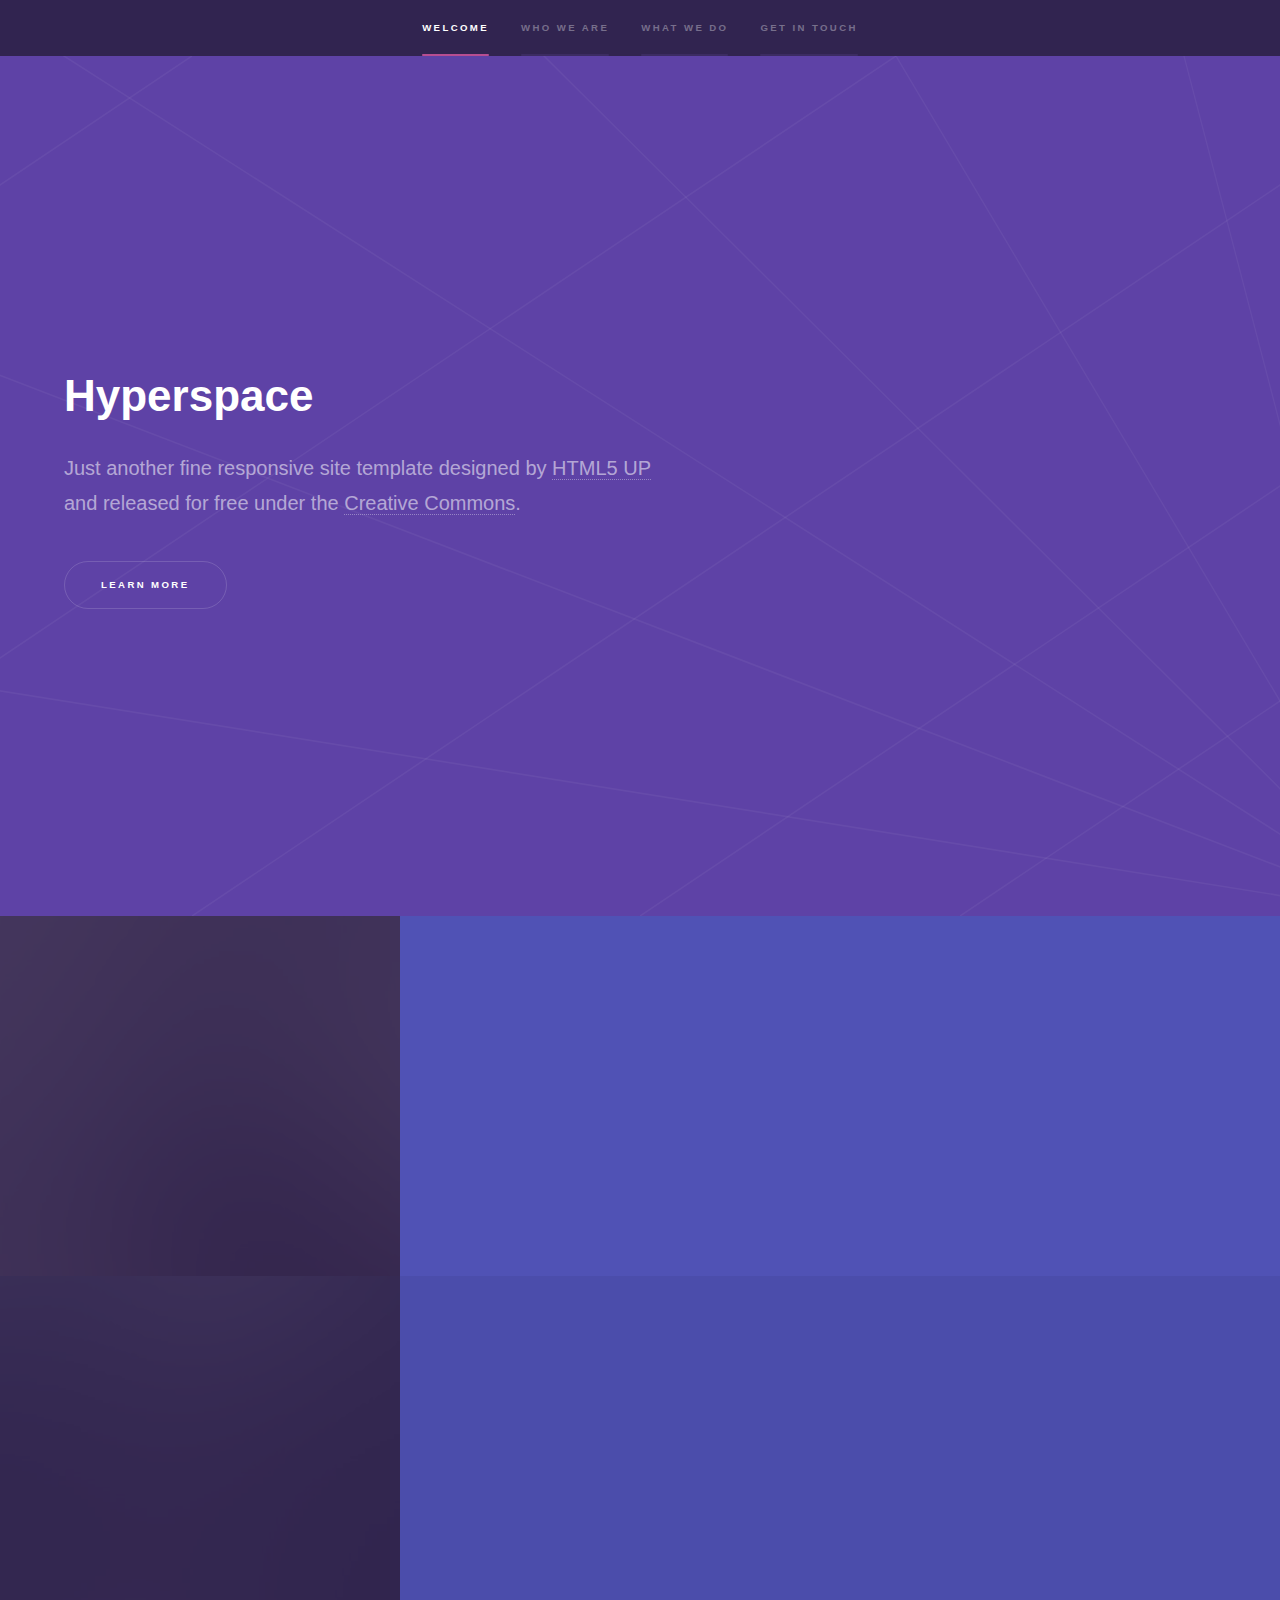
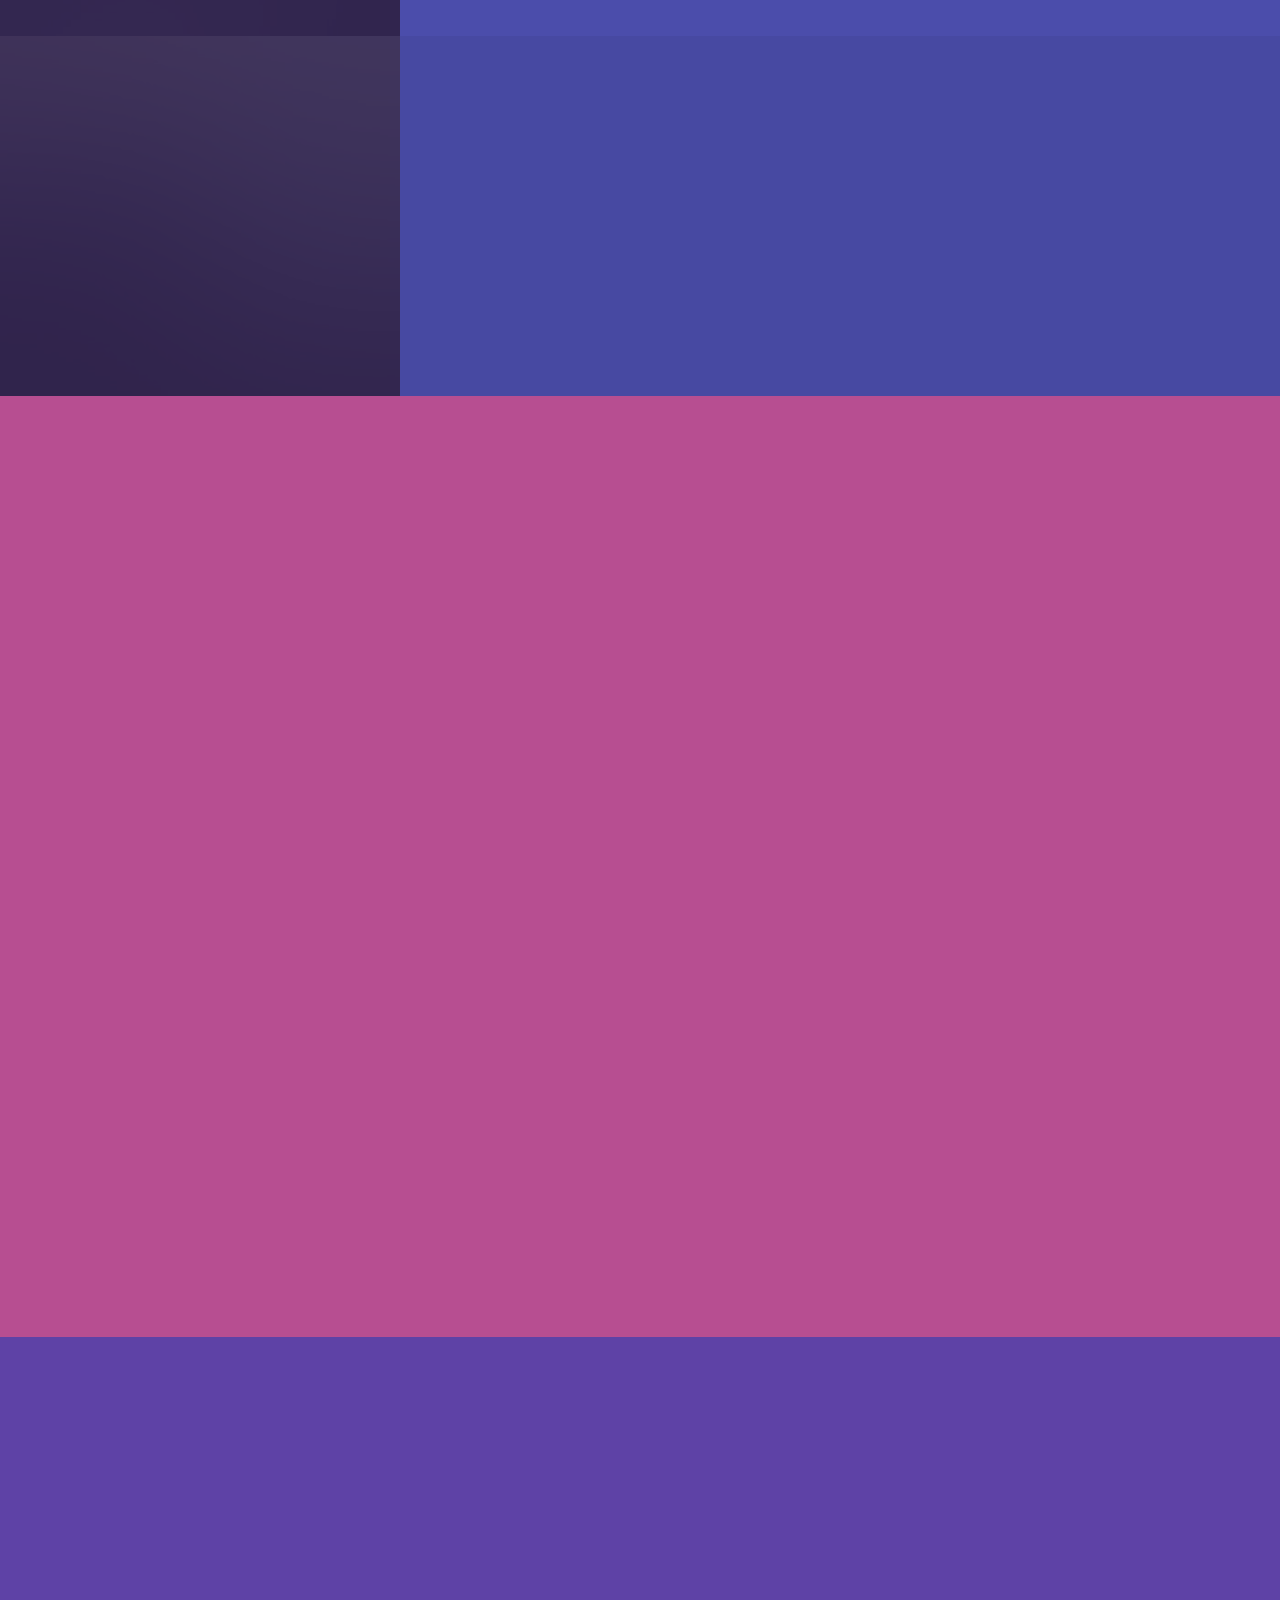
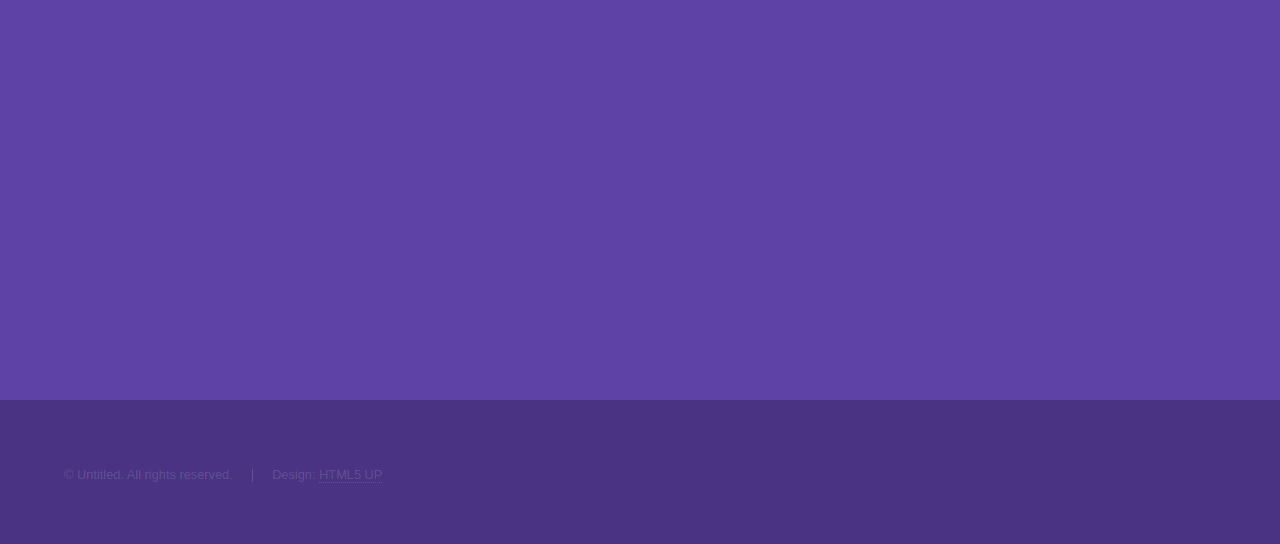
==== index.html @ 3f541251 "Initial Commit" ====
<!DOCTYPE HTML>
<!--
	Hyperspace by HTML5 UP
	html5up.net | @ajlkn
	Free for personal and commercial use under the CCA 3.0 license (html5up.net/license)
-->
<html>
	<head>
		<title>Hyperspace by HTML5 UP</title>
		<meta charset="utf-8" />
		<meta name="viewport" content="width=device-width, initial-scale=1, user-scalable=no" />
		<link rel="stylesheet" href="assets/css/main.css" />
		<noscript><link rel="stylesheet" href="assets/css/noscript.css" /></noscript>
	</head>
	<body class="is-preload">

		<!-- Sidebar -->
			<section id="sidebar">
				<div class="inner">
					<nav>
						<ul>
							<li><a href="#intro">Welcome</a></li>
							<li><a href="#one">Who we are</a></li>
							<li><a href="#two">What we do</a></li>
							<li><a href="#three">Get in touch</a></li>
						</ul>
					</nav>
				</div>
			</section>

		<!-- Wrapper -->
			<div id="wrapper">

				<!-- Intro -->
					<section id="intro" class="wrapper style1 fullscreen fade-up">
						<div class="inner">
							<h1>Hyperspace</h1>
							<p>Just another fine responsive site template designed by <a href="http://html5up.net">HTML5 UP</a><br />
							and released for free under the <a href="http://html5up.net/license">Creative Commons</a>.</p>
							<ul class="actions">
								<li><a href="#one" class="button scrolly">Learn more</a></li>
							</ul>
						</div>
					</section>

				<!-- One -->
					<section id="one" class="wrapper style2 spotlights">
						<section>
							<a href="#" class="image"><img src="images/pic01.jpg" alt="" data-position="center center" /></a>
							<div class="content">
								<div class="inner">
									<h2>Sed ipsum dolor</h2>
									<p>Phasellus convallis elit id ullamcorper pulvinar. Duis aliquam turpis mauris, eu ultricies erat malesuada quis. Aliquam dapibus.</p>
									<ul class="actions">
										<li><a href="generic.html" class="button">Learn more</a></li>
									</ul>
								</div>
							</div>
						</section>
						<section>
							<a href="#" class="image"><img src="images/pic02.jpg" alt="" data-position="top center" /></a>
							<div class="content">
								<div class="inner">
									<h2>Feugiat consequat</h2>
									<p>Phasellus convallis elit id ullamcorper pulvinar. Duis aliquam turpis mauris, eu ultricies erat malesuada quis. Aliquam dapibus.</p>
									<ul class="actions">
										<li><a href="generic.html" class="button">Learn more</a></li>
									</ul>
								</div>
							</div>
						</section>
						<section>
							<a href="#" class="image"><img src="images/pic03.jpg" alt="" data-position="25% 25%" /></a>
							<div class="content">
								<div class="inner">
									<h2>Ultricies aliquam</h2>
									<p>Phasellus convallis elit id ullamcorper pulvinar. Duis aliquam turpis mauris, eu ultricies erat malesuada quis. Aliquam dapibus.</p>
									<ul class="actions">
										<li><a href="generic.html" class="button">Learn more</a></li>
									</ul>
								</div>
							</div>
						</section>
					</section>

				<!-- Two -->
					<section id="two" class="wrapper style3 fade-up">
						<div class="inner">
							<h2>What we do</h2>
							<p>Phasellus convallis elit id ullamcorper pulvinar. Duis aliquam turpis mauris, eu ultricies erat malesuada quis. Aliquam dapibus, lacus eget hendrerit bibendum, urna est aliquam sem, sit amet imperdiet est velit quis lorem.</p>
							<div class="features">
								<section>
									<span class="icon solid major fa-code"></span>
									<h3>Lorem ipsum amet</h3>
									<p>Phasellus convallis elit id ullam corper amet et pulvinar. Duis aliquam turpis mauris, sed ultricies erat dapibus.</p>
								</section>
								<section>
									<span class="icon solid major fa-lock"></span>
									<h3>Aliquam sed nullam</h3>
									<p>Phasellus convallis elit id ullam corper amet et pulvinar. Duis aliquam turpis mauris, sed ultricies erat dapibus.</p>
								</section>
								<section>
									<span class="icon solid major fa-cog"></span>
									<h3>Sed erat ullam corper</h3>
									<p>Phasellus convallis elit id ullam corper amet et pulvinar. Duis aliquam turpis mauris, sed ultricies erat dapibus.</p>
								</section>
								<section>
									<span class="icon solid major fa-desktop"></span>
									<h3>Veroeros quis lorem</h3>
									<p>Phasellus convallis elit id ullam corper amet et pulvinar. Duis aliquam turpis mauris, sed ultricies erat dapibus.</p>
								</section>
								<section>
									<span class="icon solid major fa-link"></span>
									<h3>Urna quis bibendum</h3>
									<p>Phasellus convallis elit id ullam corper amet et pulvinar. Duis aliquam turpis mauris, sed ultricies erat dapibus.</p>
								</section>
								<section>
									<span class="icon major fa-gem"></span>
									<h3>Aliquam urna dapibus</h3>
									<p>Phasellus convallis elit id ullam corper amet et pulvinar. Duis aliquam turpis mauris, sed ultricies erat dapibus.</p>
								</section>
							</div>
							<ul class="actions">
								<li><a href="generic.html" class="button">Learn more</a></li>
							</ul>
						</div>
					</section>

				<!-- Three -->
					<section id="three" class="wrapper style1 fade-up">
						<div class="inner">
							<h2>Get in touch</h2>
							<p>Phasellus convallis elit id ullamcorper pulvinar. Duis aliquam turpis mauris, eu ultricies erat malesuada quis. Aliquam dapibus, lacus eget hendrerit bibendum, urna est aliquam sem, sit amet imperdiet est velit quis lorem.</p>
							<div class="split style1">
								<section>
									<form method="post" action="#">
										<div class="fields">
											<div class="field half">
												<label for="name">Name</label>
												<input type="text" name="name" id="name" />
											</div>
											<div class="field half">
												<label for="email">Email</label>
												<input type="text" name="email" id="email" />
											</div>
											<div class="field">
												<label for="message">Message</label>
												<textarea name="message" id="message" rows="5"></textarea>
											</div>
										</div>
										<ul class="actions">
											<li><a href="" class="button submit">Send Message</a></li>
										</ul>
									</form>
								</section>
								<section>
									<ul class="contact">
										<li>
											<h3>Address</h3>
											<span>12345 Somewhere Road #654<br />
											Nashville, TN 00000-0000<br />
											USA</span>
										</li>
										<li>
											<h3>Email</h3>
											<a href="#">user@untitled.tld</a>
										</li>
										<li>
											<h3>Phone</h3>
											<span>(000) 000-0000</span>
										</li>
										<li>
											<h3>Social</h3>
											<ul class="icons">
												<li><a href="#" class="icon brands fa-twitter"><span class="label">Twitter</span></a></li>
												<li><a href="#" class="icon brands fa-facebook-f"><span class="label">Facebook</span></a></li>
												<li><a href="#" class="icon brands fa-github"><span class="label">GitHub</span></a></li>
												<li><a href="#" class="icon brands fa-instagram"><span class="label">Instagram</span></a></li>
												<li><a href="#" class="icon brands fa-linkedin-in"><span class="label">LinkedIn</span></a></li>
											</ul>
										</li>
									</ul>
								</section>
							</div>
						</div>
					</section>

			</div>

		<!-- Footer -->
			<footer id="footer" class="wrapper style1-alt">
				<div class="inner">
					<ul class="menu">
						<li>&copy; Untitled. All rights reserved.</li><li>Design: <a href="http://html5up.net">HTML5 UP</a></li>
					</ul>
				</div>
			</footer>

		<!-- Scripts -->
			<script src="assets/js/jquery.min.js"></script>
			<script src="assets/js/jquery.scrollex.min.js"></script>
			<script src="assets/js/jquery.scrolly.min.js"></script>
			<script src="assets/js/browser.min.js"></script>
			<script src="assets/js/breakpoints.min.js"></script>
			<script src="assets/js/util.js"></script>
			<script src="assets/js/main.js"></script>

	</body>
</html>
---- assets/css/main.css ----
@import url(fontawesome-all.min.css);

/*
	Hyperspace by HTML5 UP
	html5up.net | @ajlkn
	Free for personal and commercial use under the CCA 3.0 license (html5up.net/license)
*/

html, body, div, span, applet, object,
iframe, h1, h2, h3, h4, h5, h6, p, blockquote,
pre, a, abbr, acronym, address, big, cite,
code, del, dfn, em, img, ins, kbd, q, s, samp,
small, strike, strong, sub, sup, tt, var, b,
u, i, center, dl, dt, dd, ol, ul, li, fieldset,
form, label, legend, table, caption, tbody,
tfoot, thead, tr, th, td, article, aside,
canvas, details, embed, figure, figcaption,
footer, header, hgroup, menu, nav, output, ruby,
section, summary, time, mark, audio, video {
	margin: 0;
	padding: 0;
	border: 0;
	font-size: 100%;
	font: inherit;
	vertical-align: baseline;}

article, aside, details, figcaption, figure,
footer, header, hgroup, menu, nav, section {
	display: block;}

body {
	line-height: 1;
}

ol, ul {
	list-style: none;
}

blockquote, q {
	quotes: none;
}

	blockquote:before, blockquote:after, q:before, q:after {
		content: '';
		content: none;
	}

table {
	border-collapse: collapse;
	border-spacing: 0;
}

body {
	-webkit-text-size-adjust: none;
}

mark {
	background-color: transparent;
	color: inherit;
}

input::-moz-focus-inner {
	border: 0;
	padding: 0;
}

input, select, textarea {
	-moz-appearance: none;
	-webkit-appearance: none;
	-ms-appearance: none;
	appearance: none;
}

/* Basic */

	@-ms-viewport {
		width: device-width;
	}

	body {
		-ms-overflow-style: scrollbar;
	}

	@media screen and (max-width: 480px) {

		html, body {
			min-width: 320px;
		}

	}

	html {
		box-sizing: border-box;
	}

	*, *:before, *:after {
		box-sizing: inherit;
	}

	body {
		background: #312450;
	}

		body.is-preload *, body.is-preload *:before, body.is-preload *:after {
			-moz-animation: none !important;
			-webkit-animation: none !important;
			-ms-animation: none !important;
			animation: none !important;
			-moz-transition: none !important;
			-webkit-transition: none !important;
			-ms-transition: none !important;
			transition: none !important;
		}

/* Type */

	body, input, select, textarea {
		color: rgba(255, 255, 255, 0.55);
		font-family: Arial, Helvetica, sans-serif;
		font-size: 16.5pt;
		font-weight: normal;
		line-height: 1.75;
	}

		@media screen and (max-width: 1680px) {

			body, input, select, textarea {
				font-size: 13pt;
			}

		}

		@media screen and (max-width: 1280px) {

			body, input, select, textarea {
				font-size: 12pt;
			}

		}

		@media screen and (max-width: 360px) {

			body, input, select, textarea {
				font-size: 11pt;
			}

		}

	a {
		-moz-transition: color 0.2s ease, border-bottom-color 0.2s ease;
		-webkit-transition: color 0.2s ease, border-bottom-color 0.2s ease;
		-ms-transition: color 0.2s ease, border-bottom-color 0.2s ease;
		transition: color 0.2s ease, border-bottom-color 0.2s ease;
		border-bottom: dotted 1px rgba(255, 255, 255, 0.35);
		color: inherit;
		text-decoration: none;
	}

		a:hover {
			border-bottom-color: transparent;
			color: #ffffff;
		}

	strong, b {
		color: #ffffff;
		font-weight: bold;
	}

	em, i {
		font-style: italic;
	}

	p {
		margin: 0 0 2em 0;
	}

	h1, h2, h3, h4, h5, h6 {
		color: #ffffff;
		font-weight: bold;
		line-height: 1.5;
		margin: 0 0 0.5em 0;
	}

		h1 a, h2 a, h3 a, h4 a, h5 a, h6 a {
			color: inherit;
			text-decoration: none;
		}

	h1 {
		font-size: 2.75em;
	}

		h1.major {
			margin: 0 0 1.3em 0;
			position: relative;
			padding-bottom: 0.35em;
		}

			h1.major:after {
				background-image: -moz-linear-gradient(to right, #5e42a6, #b74e91);
				background-image: -webkit-linear-gradient(to right, #5e42a6, #b74e91);
				background-image: -ms-linear-gradient(to right, #5e42a6, #b74e91);
				background-image: linear-gradient(to right, #5e42a6, #b74e91);
				-moz-transition: max-width 0.2s ease;
				-webkit-transition: max-width 0.2s ease;
				-ms-transition: max-width 0.2s ease;
				transition: max-width 0.2s ease;
				border-radius: 0.2em;
				bottom: 0;
				content: '';
				height: 0.05em;
				position: absolute;
				right: 0;
				width: 100%;
			}

	h2 {
		font-size: 1.75em;
	}

	h3 {
		font-size: 1.1em;
	}

	h4 {
		font-size: 1em;
	}

	h5 {
		font-size: 0.8em;
	}

	h6 {
		font-size: 0.6em;
	}

	@media screen and (max-width: 736px) {

		h1 {
			font-size: 2em;
		}

		h2 {
			font-size: 1.25em;
		}

		h3 {
			font-size: 1em;
		}

		h4 {
			font-size: 0.8em;
		}

		h5 {
			font-size: 0.6em;
		}

		h6 {
			font-size: 0.6em;
		}

	}

	sub {
		font-size: 0.8em;
		position: relative;
		top: 0.5em;
	}

	sup {
		font-size: 0.8em;
		position: relative;
		top: -0.5em;
	}

	blockquote {
		border-left: solid 4px rgba(255, 255, 255, 0.15);
		font-style: italic;
		margin: 0 0 2em 0;
		padding: 0.5em 0 0.5em 2em;
	}

	code {
		background: rgba(255, 255, 255, 0.05);
		border-radius: 0.25em;
		border: solid 1px rgba(255, 255, 255, 0.15);
		font-family: "Courier New", monospace;
		font-size: 0.9em;
		margin: 0 0.25em;
		padding: 0.25em 0.65em;
	}

	pre {
		-webkit-overflow-scrolling: touch;
		font-family: "Courier New", monospace;
		font-size: 0.9em;
		margin: 0 0 2em 0;
	}

		pre code {
			display: block;
			line-height: 1.75em;
			padding: 1em 1.5em;
			overflow-x: auto;
		}

	hr {
		border: 0;
		border-bottom: solid 1px rgba(255, 255, 255, 0.15);
		margin: 2em 0;
	}

		hr.major {
			margin: 3em 0;
		}

	.align-left {
		text-align: left;
	}

	.align-center {
		text-align: center;
	}

	.align-right {
		text-align: right;
	}

/* Row */

	.row {
		display: flex;
		flex-wrap: wrap;
		box-sizing: border-box;
		align-items: stretch;
	}

		.row > * {
			box-sizing: border-box;
		}

		.row.gtr-uniform > * > :last-child {
			margin-bottom: 0;
		}

		.row.aln-left {
			justify-content: flex-start;
		}

		.row.aln-center {
			justify-content: center;
		}

		.row.aln-right {
			justify-content: flex-end;
		}

		.row.aln-top {
			align-items: flex-start;
		}

		.row.aln-middle {
			align-items: center;
		}

		.row.aln-bottom {
			align-items: flex-end;
		}

		.row > .imp {
			order: -1;
		}

		.row > .col-1 {
			width: 8.33333%;
		}

		.row > .off-1 {
			margin-left: 8.33333%;
		}

		.row > .col-2 {
			width: 16.66667%;
		}

		.row > .off-2 {
			margin-left: 16.66667%;
		}

		.row > .col-3 {
			width: 25%;
		}

		.row > .off-3 {
			margin-left: 25%;
		}

		.row > .col-4 {
			width: 33.33333%;
		}

		.row > .off-4 {
			margin-left: 33.33333%;
		}

		.row > .col-5 {
			width: 41.66667%;
		}

		.row > .off-5 {
			margin-left: 41.66667%;
		}

		.row > .col-6 {
			width: 50%;
		}

		.row > .off-6 {
			margin-left: 50%;
		}

		.row > .col-7 {
			width: 58.33333%;
		}

		.row > .off-7 {
			margin-left: 58.33333%;
		}

		.row > .col-8 {
			width: 66.66667%;
		}

		.row > .off-8 {
			margin-left: 66.66667%;
		}

		.row > .col-9 {
			width: 75%;
		}

		.row > .off-9 {
			margin-left: 75%;
		}

		.row > .col-10 {
			width: 83.33333%;
		}

		.row > .off-10 {
			margin-left: 83.33333%;
		}

		.row > .col-11 {
			width: 91.66667%;
		}

		.row > .off-11 {
			margin-left: 91.66667%;
		}

		.row > .col-12 {
			width: 100%;
		}

		.row > .off-12 {
			margin-left: 100%;
		}

		.row.gtr-0 {
			margin-top: 0;
			margin-left: 0em;
		}

			.row.gtr-0 > * {
				padding: 0 0 0 0em;
			}

			.row.gtr-0.gtr-uniform {
				margin-top: 0em;
			}

				.row.gtr-0.gtr-uniform > * {
					padding-top: 0em;
				}

		.row.gtr-25 {
			margin-top: 0;
			margin-left: -0.375em;
		}

			.row.gtr-25 > * {
				padding: 0 0 0 0.375em;
			}

			.row.gtr-25.gtr-uniform {
				margin-top: -0.375em;
			}

				.row.gtr-25.gtr-uniform > * {
					padding-top: 0.375em;
				}

		.row.gtr-50 {
			margin-top: 0;
			margin-left: -0.75em;
		}

			.row.gtr-50 > * {
				padding: 0 0 0 0.75em;
			}

			.row.gtr-50.gtr-uniform {
				margin-top: -0.75em;
			}

				.row.gtr-50.gtr-uniform > * {
					padding-top: 0.75em;
				}

		.row {
			margin-top: 0;
			margin-left: -1.5em;
		}

			.row > * {
				padding: 0 0 0 1.5em;
			}

			.row.gtr-uniform {
				margin-top: -1.5em;
			}

				.row.gtr-uniform > * {
					padding-top: 1.5em;
				}

		.row.gtr-150 {
			margin-top: 0;
			margin-left: -2.25em;
		}

			.row.gtr-150 > * {
				padding: 0 0 0 2.25em;
			}

			.row.gtr-150.gtr-uniform {
				margin-top: -2.25em;
			}

				.row.gtr-150.gtr-uniform > * {
					padding-top: 2.25em;
				}

		.row.gtr-200 {
			margin-top: 0;
			margin-left: -3em;
		}

			.row.gtr-200 > * {
				padding: 0 0 0 3em;
			}

			.row.gtr-200.gtr-uniform {
				margin-top: -3em;
			}

				.row.gtr-200.gtr-uniform > * {
					padding-top: 3em;
				}

		@media screen and (max-width: 1680px) {

			.row {
				display: flex;
				flex-wrap: wrap;
				box-sizing: border-box;
				align-items: stretch;
			}

				.row > * {
					box-sizing: border-box;
				}

				.row.gtr-uniform > * > :last-child {
					margin-bottom: 0;
				}

				.row.aln-left {
					justify-content: flex-start;
				}

				.row.aln-center {
					justify-content: center;
				}

				.row.aln-right {
					justify-content: flex-end;
				}

				.row.aln-top {
					align-items: flex-start;
				}

				.row.aln-middle {
					align-items: center;
				}

				.row.aln-bottom {
					align-items: flex-end;
				}

				.row > .imp-xlarge {
					order: -1;
				}

				.row > .col-1-xlarge {
					width: 8.33333%;
				}

				.row > .off-1-xlarge {
					margin-left: 8.33333%;
				}

				.row > .col-2-xlarge {
					width: 16.66667%;
				}

				.row > .off-2-xlarge {
					margin-left: 16.66667%;
				}

				.row > .col-3-xlarge {
					width: 25%;
				}

				.row > .off-3-xlarge {
					margin-left: 25%;
				}

				.row > .col-4-xlarge {
					width: 33.33333%;
				}

				.row > .off-4-xlarge {
					margin-left: 33.33333%;
				}

				.row > .col-5-xlarge {
					width: 41.66667%;
				}

				.row > .off-5-xlarge {
					margin-left: 41.66667%;
				}

				.row > .col-6-xlarge {
					width: 50%;
				}

				.row > .off-6-xlarge {
					margin-left: 50%;
				}

				.row > .col-7-xlarge {
					width: 58.33333%;
				}

				.row > .off-7-xlarge {
					margin-left: 58.33333%;
				}

				.row > .col-8-xlarge {
					width: 66.66667%;
				}

				.row > .off-8-xlarge {
					margin-left: 66.66667%;
				}

				.row > .col-9-xlarge {
					width: 75%;
				}

				.row > .off-9-xlarge {
					margin-left: 75%;
				}

				.row > .col-10-xlarge {
					width: 83.33333%;
				}

				.row > .off-10-xlarge {
					margin-left: 83.33333%;
				}

				.row > .col-11-xlarge {
					width: 91.66667%;
				}

				.row > .off-11-xlarge {
					margin-left: 91.66667%;
				}

				.row > .col-12-xlarge {
					width: 100%;
				}

				.row > .off-12-xlarge {
					margin-left: 100%;
				}

				.row.gtr-0 {
					margin-top: 0;
					margin-left: 0em;
				}

					.row.gtr-0 > * {
						padding: 0 0 0 0em;
					}

					.row.gtr-0.gtr-uniform {
						margin-top: 0em;
					}

						.row.gtr-0.gtr-uniform > * {
							padding-top: 0em;
						}

				.row.gtr-25 {
					margin-top: 0;
					margin-left: -0.375em;
				}

					.row.gtr-25 > * {
						padding: 0 0 0 0.375em;
					}

					.row.gtr-25.gtr-uniform {
						margin-top: -0.375em;
					}

						.row.gtr-25.gtr-uniform > * {
							padding-top: 0.375em;
						}

				.row.gtr-50 {
					margin-top: 0;
					margin-left: -0.75em;
				}

					.row.gtr-50 > * {
						padding: 0 0 0 0.75em;
					}

					.row.gtr-50.gtr-uniform {
						margin-top: -0.75em;
					}

						.row.gtr-50.gtr-uniform > * {
							padding-top: 0.75em;
						}

				.row {
					margin-top: 0;
					margin-left: -1.5em;
				}

					.row > * {
						padding: 0 0 0 1.5em;
					}

					.row.gtr-uniform {
						margin-top: -1.5em;
					}

						.row.gtr-uniform > * {
							padding-top: 1.5em;
						}

				.row.gtr-150 {
					margin-top: 0;
					margin-left: -2.25em;
				}

					.row.gtr-150 > * {
						padding: 0 0 0 2.25em;
					}

					.row.gtr-150.gtr-uniform {
						margin-top: -2.25em;
					}

						.row.gtr-150.gtr-uniform > * {
							padding-top: 2.25em;
						}

				.row.gtr-200 {
					margin-top: 0;
					margin-left: -3em;
				}

					.row.gtr-200 > * {
						padding: 0 0 0 3em;
					}

					.row.gtr-200.gtr-uniform {
						margin-top: -3em;
					}

						.row.gtr-200.gtr-uniform > * {
							padding-top: 3em;
						}

		}

		@media screen and (max-width: 1280px) {

			.row {
				display: flex;
				flex-wrap: wrap;
				box-sizing: border-box;
				align-items: stretch;
			}

				.row > * {
					box-sizing: border-box;
				}

				.row.gtr-uniform > * > :last-child {
					margin-bottom: 0;
				}

				.row.aln-left {
					justify-content: flex-start;
				}

				.row.aln-center {
					justify-content: center;
				}

				.row.aln-right {
					justify-content: flex-end;
				}

				.row.aln-top {
					align-items: flex-start;
				}

				.row.aln-middle {
					align-items: center;
				}

				.row.aln-bottom {
					align-items: flex-end;
				}

				.row > .imp-large {
					order: -1;
				}

				.row > .col-1-large {
					width: 8.33333%;
				}

				.row > .off-1-large {
					margin-left: 8.33333%;
				}

				.row > .col-2-large {
					width: 16.66667%;
				}

				.row > .off-2-large {
					margin-left: 16.66667%;
				}

				.row > .col-3-large {
					width: 25%;
				}

				.row > .off-3-large {
					margin-left: 25%;
				}

				.row > .col-4-large {
					width: 33.33333%;
				}

				.row > .off-4-large {
					margin-left: 33.33333%;
				}

				.row > .col-5-large {
					width: 41.66667%;
				}

				.row > .off-5-large {
					margin-left: 41.66667%;
				}

				.row > .col-6-large {
					width: 50%;
				}

				.row > .off-6-large {
					margin-left: 50%;
				}

				.row > .col-7-large {
					width: 58.33333%;
				}

				.row > .off-7-large {
					margin-left: 58.33333%;
				}

				.row > .col-8-large {
					width: 66.66667%;
				}

				.row > .off-8-large {
					margin-left: 66.66667%;
				}

				.row > .col-9-large {
					width: 75%;
				}

				.row > .off-9-large {
					margin-left: 75%;
				}

				.row > .col-10-large {
					width: 83.33333%;
				}

				.row > .off-10-large {
					margin-left: 83.33333%;
				}

				.row > .col-11-large {
					width: 91.66667%;
				}

				.row > .off-11-large {
					margin-left: 91.66667%;
				}

				.row > .col-12-large {
					width: 100%;
				}

				.row > .off-12-large {
					margin-left: 100%;
				}

				.row.gtr-0 {
					margin-top: 0;
					margin-left: 0em;
				}

					.row.gtr-0 > * {
						padding: 0 0 0 0em;
					}

					.row.gtr-0.gtr-uniform {
						margin-top: 0em;
					}

						.row.gtr-0.gtr-uniform > * {
							padding-top: 0em;
						}

				.row.gtr-25 {
					margin-top: 0;
					margin-left: -0.375em;
				}

					.row.gtr-25 > * {
						padding: 0 0 0 0.375em;
					}

					.row.gtr-25.gtr-uniform {
						margin-top: -0.375em;
					}

						.row.gtr-25.gtr-uniform > * {
							padding-top: 0.375em;
						}

				.row.gtr-50 {
					margin-top: 0;
					margin-left: -0.75em;
				}

					.row.gtr-50 > * {
						padding: 0 0 0 0.75em;
					}

					.row.gtr-50.gtr-uniform {
						margin-top: -0.75em;
					}

						.row.gtr-50.gtr-uniform > * {
							padding-top: 0.75em;
						}

				.row {
					margin-top: 0;
					margin-left: -1.5em;
				}

					.row > * {
						padding: 0 0 0 1.5em;
					}

					.row.gtr-uniform {
						margin-top: -1.5em;
					}

						.row.gtr-uniform > * {
							padding-top: 1.5em;
						}

				.row.gtr-150 {
					margin-top: 0;
					margin-left: -2.25em;
				}

					.row.gtr-150 > * {
						padding: 0 0 0 2.25em;
					}

					.row.gtr-150.gtr-uniform {
						margin-top: -2.25em;
					}

						.row.gtr-150.gtr-uniform > * {
							padding-top: 2.25em;
						}

				.row.gtr-200 {
					margin-top: 0;
					margin-left: -3em;
				}

					.row.gtr-200 > * {
						padding: 0 0 0 3em;
					}

					.row.gtr-200.gtr-uniform {
						margin-top: -3em;
					}

						.row.gtr-200.gtr-uniform > * {
							padding-top: 3em;
						}

		}

		@media screen and (max-width: 980px) {

			.row {
				display: flex;
				flex-wrap: wrap;
				box-sizing: border-box;
				align-items: stretch;
			}

				.row > * {
					box-sizing: border-box;
				}

				.row.gtr-uniform > * > :last-child {
					margin-bottom: 0;
				}

				.row.aln-left {
					justify-content: flex-start;
				}

				.row.aln-center {
					justify-content: center;
				}

				.row.aln-right {
					justify-content: flex-end;
				}

				.row.aln-top {
					align-items: flex-start;
				}

				.row.aln-middle {
					align-items: center;
				}

				.row.aln-bottom {
					align-items: flex-end;
				}

				.row > .imp-medium {
					order: -1;
				}

				.row > .col-1-medium {
					width: 8.33333%;
				}

				.row > .off-1-medium {
					margin-left: 8.33333%;
				}

				.row > .col-2-medium {
					width: 16.66667%;
				}

				.row > .off-2-medium {
					margin-left: 16.66667%;
				}

				.row > .col-3-medium {
					width: 25%;
				}

				.row > .off-3-medium {
					margin-left: 25%;
				}

				.row > .col-4-medium {
					width: 33.33333%;
				}

				.row > .off-4-medium {
					margin-left: 33.33333%;
				}

				.row > .col-5-medium {
					width: 41.66667%;
				}

				.row > .off-5-medium {
					margin-left: 41.66667%;
				}

				.row > .col-6-medium {
					width: 50%;
				}

				.row > .off-6-medium {
					margin-left: 50%;
				}

				.row > .col-7-medium {
					width: 58.33333%;
				}

				.row > .off-7-medium {
					margin-left: 58.33333%;
				}

				.row > .col-8-medium {
					width: 66.66667%;
				}

				.row > .off-8-medium {
					margin-left: 66.66667%;
				}

				.row > .col-9-medium {
					width: 75%;
				}

				.row > .off-9-medium {
					margin-left: 75%;
				}

				.row > .col-10-medium {
					width: 83.33333%;
				}

				.row > .off-10-medium {
					margin-left: 83.33333%;
				}

				.row > .col-11-medium {
					width: 91.66667%;
				}

				.row > .off-11-medium {
					margin-left: 91.66667%;
				}

				.row > .col-12-medium {
					width: 100%;
				}

				.row > .off-12-medium {
					margin-left: 100%;
				}

				.row.gtr-0 {
					margin-top: 0;
					margin-left: 0em;
				}

					.row.gtr-0 > * {
						padding: 0 0 0 0em;
					}

					.row.gtr-0.gtr-uniform {
						margin-top: 0em;
					}

						.row.gtr-0.gtr-uniform > * {
							padding-top: 0em;
						}

				.row.gtr-25 {
					margin-top: 0;
					margin-left: -0.375em;
				}

					.row.gtr-25 > * {
						padding: 0 0 0 0.375em;
					}

					.row.gtr-25.gtr-uniform {
						margin-top: -0.375em;
					}

						.row.gtr-25.gtr-uniform > * {
							padding-top: 0.375em;
						}

				.row.gtr-50 {
					margin-top: 0;
					margin-left: -0.75em;
				}

					.row.gtr-50 > * {
						padding: 0 0 0 0.75em;
					}

					.row.gtr-50.gtr-uniform {
						margin-top: -0.75em;
					}

						.row.gtr-50.gtr-uniform > * {
							padding-top: 0.75em;
						}

				.row {
					margin-top: 0;
					margin-left: -1.5em;
				}

					.row > * {
						padding: 0 0 0 1.5em;
					}

					.row.gtr-uniform {
						margin-top: -1.5em;
					}

						.row.gtr-uniform > * {
							padding-top: 1.5em;
						}

				.row.gtr-150 {
					margin-top: 0;
					margin-left: -2.25em;
				}

					.row.gtr-150 > * {
						padding: 0 0 0 2.25em;
					}

					.row.gtr-150.gtr-uniform {
						margin-top: -2.25em;
					}

						.row.gtr-150.gtr-uniform > * {
							padding-top: 2.25em;
						}

				.row.gtr-200 {
					margin-top: 0;
					margin-left: -3em;
				}

					.row.gtr-200 > * {
						padding: 0 0 0 3em;
					}

					.row.gtr-200.gtr-uniform {
						margin-top: -3em;
					}

						.row.gtr-200.gtr-uniform > * {
							padding-top: 3em;
						}

		}

		@media screen and (max-width: 736px) {

			.row {
				display: flex;
				flex-wrap: wrap;
				box-sizing: border-box;
				align-items: stretch;
			}

				.row > * {
					box-sizing: border-box;
				}

				.row.gtr-uniform > * > :last-child {
					margin-bottom: 0;
				}

				.row.aln-left {
					justify-content: flex-start;
				}

				.row.aln-center {
					justify-content: center;
				}

				.row.aln-right {
					justify-content: flex-end;
				}

				.row.aln-top {
					align-items: flex-start;
				}

				.row.aln-middle {
					align-items: center;
				}

				.row.aln-bottom {
					align-items: flex-end;
				}

				.row > .imp-small {
					order: -1;
				}

				.row > .col-1-small {
					width: 8.33333%;
				}

				.row > .off-1-small {
					margin-left: 8.33333%;
				}

				.row > .col-2-small {
					width: 16.66667%;
				}

				.row > .off-2-small {
					margin-left: 16.66667%;
				}

				.row > .col-3-small {
					width: 25%;
				}

				.row > .off-3-small {
					margin-left: 25%;
				}

				.row > .col-4-small {
					width: 33.33333%;
				}

				.row > .off-4-small {
					margin-left: 33.33333%;
				}

				.row > .col-5-small {
					width: 41.66667%;
				}

				.row > .off-5-small {
					margin-left: 41.66667%;
				}

				.row > .col-6-small {
					width: 50%;
				}

				.row > .off-6-small {
					margin-left: 50%;
				}

				.row > .col-7-small {
					width: 58.33333%;
				}

				.row > .off-7-small {
					margin-left: 58.33333%;
				}

				.row > .col-8-small {
					width: 66.66667%;
				}

				.row > .off-8-small {
					margin-left: 66.66667%;
				}

				.row > .col-9-small {
					width: 75%;
				}

				.row > .off-9-small {
					margin-left: 75%;
				}

				.row > .col-10-small {
					width: 83.33333%;
				}

				.row > .off-10-small {
					margin-left: 83.33333%;
				}

				.row > .col-11-small {
					width: 91.66667%;
				}

				.row > .off-11-small {
					margin-left: 91.66667%;
				}

				.row > .col-12-small {
					width: 100%;
				}

				.row > .off-12-small {
					margin-left: 100%;
				}

				.row.gtr-0 {
					margin-top: 0;
					margin-left: 0em;
				}

					.row.gtr-0 > * {
						padding: 0 0 0 0em;
					}

					.row.gtr-0.gtr-uniform {
						margin-top: 0em;
					}

						.row.gtr-0.gtr-uniform > * {
							padding-top: 0em;
						}

				.row.gtr-25 {
					margin-top: 0;
					margin-left: -0.375em;
				}

					.row.gtr-25 > * {
						padding: 0 0 0 0.375em;
					}

					.row.gtr-25.gtr-uniform {
						margin-top: -0.375em;
					}

						.row.gtr-25.gtr-uniform > * {
							padding-top: 0.375em;
						}

				.row.gtr-50 {
					margin-top: 0;
					margin-left: -0.75em;
				}

					.row.gtr-50 > * {
						padding: 0 0 0 0.75em;
					}

					.row.gtr-50.gtr-uniform {
						margin-top: -0.75em;
					}

						.row.gtr-50.gtr-uniform > * {
							padding-top: 0.75em;
						}

				.row {
					margin-top: 0;
					margin-left: -1.5em;
				}

					.row > * {
						padding: 0 0 0 1.5em;
					}

					.row.gtr-uniform {
						margin-top: -1.5em;
					}

						.row.gtr-uniform > * {
							padding-top: 1.5em;
						}

				.row.gtr-150 {
					margin-top: 0;
					margin-left: -2.25em;
				}

					.row.gtr-150 > * {
						padding: 0 0 0 2.25em;
					}

					.row.gtr-150.gtr-uniform {
						margin-top: -2.25em;
					}

						.row.gtr-150.gtr-uniform > * {
							padding-top: 2.25em;
						}

				.row.gtr-200 {
					margin-top: 0;
					margin-left: -3em;
				}

					.row.gtr-200 > * {
						padding: 0 0 0 3em;
					}

					.row.gtr-200.gtr-uniform {
						margin-top: -3em;
					}

						.row.gtr-200.gtr-uniform > * {
							padding-top: 3em;
						}

		}

		@media screen and (max-width: 480px) {

			.row {
				display: flex;
				flex-wrap: wrap;
				box-sizing: border-box;
				align-items: stretch;
			}

				.row > * {
					box-sizing: border-box;
				}

				.row.gtr-uniform > * > :last-child {
					margin-bottom: 0;
				}

				.row.aln-left {
					justify-content: flex-start;
				}

				.row.aln-center {
					justify-content: center;
				}

				.row.aln-right {
					justify-content: flex-end;
				}

				.row.aln-top {
					align-items: flex-start;
				}

				.row.aln-middle {
					align-items: center;
				}

				.row.aln-bottom {
					align-items: flex-end;
				}

				.row > .imp-xsmall {
					order: -1;
				}

				.row > .col-1-xsmall {
					width: 8.33333%;
				}

				.row > .off-1-xsmall {
					margin-left: 8.33333%;
				}

				.row > .col-2-xsmall {
					width: 16.66667%;
				}

				.row > .off-2-xsmall {
					margin-left: 16.66667%;
				}

				.row > .col-3-xsmall {
					width: 25%;
				}

				.row > .off-3-xsmall {
					margin-left: 25%;
				}

				.row > .col-4-xsmall {
					width: 33.33333%;
				}

				.row > .off-4-xsmall {
					margin-left: 33.33333%;
				}

				.row > .col-5-xsmall {
					width: 41.66667%;
				}

				.row > .off-5-xsmall {
					margin-left: 41.66667%;
				}

				.row > .col-6-xsmall {
					width: 50%;
				}

				.row > .off-6-xsmall {
					margin-left: 50%;
				}

				.row > .col-7-xsmall {
					width: 58.33333%;
				}

				.row > .off-7-xsmall {
					margin-left: 58.33333%;
				}

				.row > .col-8-xsmall {
					width: 66.66667%;
				}

				.row > .off-8-xsmall {
					margin-left: 66.66667%;
				}

				.row > .col-9-xsmall {
					width: 75%;
				}

				.row > .off-9-xsmall {
					margin-left: 75%;
				}

				.row > .col-10-xsmall {
					width: 83.33333%;
				}

				.row > .off-10-xsmall {
					margin-left: 83.33333%;
				}

				.row > .col-11-xsmall {
					width: 91.66667%;
				}

				.row > .off-11-xsmall {
					margin-left: 91.66667%;
				}

				.row > .col-12-xsmall {
					width: 100%;
				}

				.row > .off-12-xsmall {
					margin-left: 100%;
				}

				.row.gtr-0 {
					margin-top: 0;
					margin-left: 0em;
				}

					.row.gtr-0 > * {
						padding: 0 0 0 0em;
					}

					.row.gtr-0.gtr-uniform {
						margin-top: 0em;
					}

						.row.gtr-0.gtr-uniform > * {
							padding-top: 0em;
						}

				.row.gtr-25 {
					margin-top: 0;
					margin-left: -0.375em;
				}

					.row.gtr-25 > * {
						padding: 0 0 0 0.375em;
					}

					.row.gtr-25.gtr-uniform {
						margin-top: -0.375em;
					}

						.row.gtr-25.gtr-uniform > * {
							padding-top: 0.375em;
						}

				.row.gtr-50 {
					margin-top: 0;
					margin-left: -0.75em;
				}

					.row.gtr-50 > * {
						padding: 0 0 0 0.75em;
					}

					.row.gtr-50.gtr-uniform {
						margin-top: -0.75em;
					}

						.row.gtr-50.gtr-uniform > * {
							padding-top: 0.75em;
						}

				.row {
					margin-top: 0;
					margin-left: -1.5em;
				}

					.row > * {
						padding: 0 0 0 1.5em;
					}

					.row.gtr-uniform {
						margin-top: -1.5em;
					}

						.row.gtr-uniform > * {
							padding-top: 1.5em;
						}

				.row.gtr-150 {
					margin-top: 0;
					margin-left: -2.25em;
				}

					.row.gtr-150 > * {
						padding: 0 0 0 2.25em;
					}

					.row.gtr-150.gtr-uniform {
						margin-top: -2.25em;
					}

						.row.gtr-150.gtr-uniform > * {
							padding-top: 2.25em;
						}

				.row.gtr-200 {
					margin-top: 0;
					margin-left: -3em;
				}

					.row.gtr-200 > * {
						padding: 0 0 0 3em;
					}

					.row.gtr-200.gtr-uniform {
						margin-top: -3em;
					}

						.row.gtr-200.gtr-uniform > * {
							padding-top: 3em;
						}

		}

/* Box */

	.box {
		border-radius: 0.25em;
		border: solid 1px rgba(255, 255, 255, 0.15);
		margin-bottom: 2em;
		padding: 1.5em;
	}

		.box > :last-child,
		.box > :last-child > :last-child,
		.box > :last-child > :last-child > :last-child {
			margin-bottom: 0;
		}

		.box.alt {
			border: 0;
			border-radius: 0;
			padding: 0;
		}

/* Button */

	input[type="submit"],
	input[type="reset"],
	input[type="button"],
	button,
	.button {
		-moz-appearance: none;
		-webkit-appearance: none;
		-ms-appearance: none;
		appearance: none;
		-moz-transition: border-color 0.2s ease;
		-webkit-transition: border-color 0.2s ease;
		-ms-transition: border-color 0.2s ease;
		transition: border-color 0.2s ease;
		background-color: transparent;
		border: solid 1px !important;
		border-color: rgba(255, 255, 255, 0.15) !important;
		border-radius: 3em;
		color: #ffffff !important;
		cursor: pointer;
		display: inline-block;
		font-size: 0.6em;
		font-weight: bold;
		height: calc(4.75em + 2px);
		letter-spacing: 0.25em;
		line-height: 4.75em;
		outline: 0;
		padding: 0 3.75em;
		position: relative;
		text-align: center;
		text-decoration: none;
		text-transform: uppercase;
		white-space: nowrap;
	}

		input[type="submit"]:after,
		input[type="reset"]:after,
		input[type="button"]:after,
		button:after,
		.button:after {
			-moz-transform: scale(0.25);
			-webkit-transform: scale(0.25);
			-ms-transform: scale(0.25);
			transform: scale(0.25);
			pointer-events: none;
			-moz-transition: opacity 0.2s ease, -moz-transform 0.2s ease;
			-webkit-transition: opacity 0.2s ease, -webkit-transform 0.2s ease;
			-ms-transition: opacity 0.2s ease, -ms-transform 0.2s ease;
			transition: opacity 0.2s ease, transform 0.2s ease;
			background: #ffffff;
			border-radius: 3em;
			content: '';
			height: 100%;
			left: 0;
			opacity: 0;
			position: absolute;
			top: 0;
			width: 100%;
		}

		input[type="submit"].icon:before,
		input[type="reset"].icon:before,
		input[type="button"].icon:before,
		button.icon:before,
		.button.icon:before {
			margin-right: 0.75em;
		}

		input[type="submit"].fit,
		input[type="reset"].fit,
		input[type="button"].fit,
		button.fit,
		.button.fit {
			width: 100%;
		}

		input[type="submit"].small,
		input[type="reset"].small,
		input[type="button"].small,
		button.small,
		.button.small {
			font-size: 0.4em;
		}

		input[type="submit"].large,
		input[type="reset"].large,
		input[type="button"].large,
		button.large,
		.button.large {
			font-size: 0.8em;
		}

		input[type="submit"].primary,
		input[type="reset"].primary,
		input[type="button"].primary,
		button.primary,
		.button.primary {
			background-color: #ffffff;
			color: #312450 !important;
		}

			input[type="submit"].primary:after,
			input[type="reset"].primary:after,
			input[type="button"].primary:after,
			button.primary:after,
			.button.primary:after {
				display: none;
			}

		input[type="submit"].disabled, input[type="submit"]:disabled,
		input[type="reset"].disabled,
		input[type="reset"]:disabled,
		input[type="button"].disabled,
		input[type="button"]:disabled,
		button.disabled,
		button:disabled,
		.button.disabled,
		.button:disabled {
			cursor: default;
			opacity: 0.5;
			pointer-events: none;
		}

		input[type="submit"]:hover,
		input[type="reset"]:hover,
		input[type="button"]:hover,
		button:hover,
		.button:hover {
			border-color: rgba(255, 255, 255, 0.55) !important;
		}

			input[type="submit"]:hover:after,
			input[type="reset"]:hover:after,
			input[type="button"]:hover:after,
			button:hover:after,
			.button:hover:after {
				opacity: 0.05;
				-moz-transform: scale(1);
				-webkit-transform: scale(1);
				-ms-transform: scale(1);
				transform: scale(1);
			}

			input[type="submit"]:hover:active,
			input[type="reset"]:hover:active,
			input[type="button"]:hover:active,
			button:hover:active,
			.button:hover:active {
				border-color: #ffffff !important;
			}

				input[type="submit"]:hover:active:after,
				input[type="reset"]:hover:active:after,
				input[type="button"]:hover:active:after,
				button:hover:active:after,
				.button:hover:active:after {
					opacity: 0.1;
				}

/* Features */

	.features {
		display: -moz-flex;
		display: -webkit-flex;
		display: -ms-flex;
		display: flex;
		-moz-flex-wrap: wrap;
		-webkit-flex-wrap: wrap;
		-ms-flex-wrap: wrap;
		flex-wrap: wrap;
		border-radius: 0.25em;
		border: solid 1px rgba(255, 255, 255, 0.15);
		background: rgba(255, 255, 255, 0.05);
		margin: 0 0 2em 0;
	}

		.features section {
			padding: 3.5em 3em 1em 7em ;
			width: 50%;
			border-top: solid 1px rgba(255, 255, 255, 0.15);
			position: relative;
		}

			.features section:nth-child(-n + 2) {
				border-top-width: 0;
			}

			.features section:nth-child(2n) {
				border-left: solid 1px rgba(255, 255, 255, 0.15);
			}

			.features section .icon {
				-moz-transition: opacity 0.5s ease, -moz-transform 0.5s ease;
				-webkit-transition: opacity 0.5s ease, -webkit-transform 0.5s ease;
				-ms-transition: opacity 0.5s ease, -ms-transform 0.5s ease;
				transition: opacity 0.5s ease, transform 0.5s ease;
				-moz-transition-delay: 1s;
				-webkit-transition-delay: 1s;
				-ms-transition-delay: 1s;
				transition-delay: 1s;
				-moz-transform: scale(1);
				-webkit-transform: scale(1);
				-ms-transform: scale(1);
				transform: scale(1);
				position: absolute;
				left: 3em;
				top: 3em;
				opacity: 1;
			}

			.features section:nth-child(1) .icon {
				-moz-transition-delay: 0.15s;
				-webkit-transition-delay: 0.15s;
				-ms-transition-delay: 0.15s;
				transition-delay: 0.15s;
			}

			.features section:nth-child(2) .icon {
				-moz-transition-delay: 0.3s;
				-webkit-transition-delay: 0.3s;
				-ms-transition-delay: 0.3s;
				transition-delay: 0.3s;
			}

			.features section:nth-child(3) .icon {
				-moz-transition-delay: 0.45s;
				-webkit-transition-delay: 0.45s;
				-ms-transition-delay: 0.45s;
				transition-delay: 0.45s;
			}

			.features section:nth-child(4) .icon {
				-moz-transition-delay: 0.6s;
				-webkit-transition-delay: 0.6s;
				-ms-transition-delay: 0.6s;
				transition-delay: 0.6s;
			}

			.features section:nth-child(5) .icon {
				-moz-transition-delay: 0.75s;
				-webkit-transition-delay: 0.75s;
				-ms-transition-delay: 0.75s;
				transition-delay: 0.75s;
			}

			.features section:nth-child(6) .icon {
				-moz-transition-delay: 0.9s;
				-webkit-transition-delay: 0.9s;
				-ms-transition-delay: 0.9s;
				transition-delay: 0.9s;
			}

			.features section:nth-child(7) .icon {
				-moz-transition-delay: 1.05s;
				-webkit-transition-delay: 1.05s;
				-ms-transition-delay: 1.05s;
				transition-delay: 1.05s;
			}

			.features section:nth-child(8) .icon {
				-moz-transition-delay: 1.2s;
				-webkit-transition-delay: 1.2s;
				-ms-transition-delay: 1.2s;
				transition-delay: 1.2s;
			}

			.features section:nth-child(9) .icon {
				-moz-transition-delay: 1.35s;
				-webkit-transition-delay: 1.35s;
				-ms-transition-delay: 1.35s;
				transition-delay: 1.35s;
			}

			.features section:nth-child(10) .icon {
				-moz-transition-delay: 1.5s;
				-webkit-transition-delay: 1.5s;
				-ms-transition-delay: 1.5s;
				transition-delay: 1.5s;
			}

			.features section:nth-child(11) .icon {
				-moz-transition-delay: 1.65s;
				-webkit-transition-delay: 1.65s;
				-ms-transition-delay: 1.65s;
				transition-delay: 1.65s;
			}

			.features section:nth-child(12) .icon {
				-moz-transition-delay: 1.8s;
				-webkit-transition-delay: 1.8s;
				-ms-transition-delay: 1.8s;
				transition-delay: 1.8s;
			}

			.features section:nth-child(13) .icon {
				-moz-transition-delay: 1.95s;
				-webkit-transition-delay: 1.95s;
				-ms-transition-delay: 1.95s;
				transition-delay: 1.95s;
			}

			.features section:nth-child(14) .icon {
				-moz-transition-delay: 2.1s;
				-webkit-transition-delay: 2.1s;
				-ms-transition-delay: 2.1s;
				transition-delay: 2.1s;
			}

			.features section:nth-child(15) .icon {
				-moz-transition-delay: 2.25s;
				-webkit-transition-delay: 2.25s;
				-ms-transition-delay: 2.25s;
				transition-delay: 2.25s;
			}

			.features section:nth-child(16) .icon {
				-moz-transition-delay: 2.4s;
				-webkit-transition-delay: 2.4s;
				-ms-transition-delay: 2.4s;
				transition-delay: 2.4s;
			}

			.features section:nth-child(17) .icon {
				-moz-transition-delay: 2.55s;
				-webkit-transition-delay: 2.55s;
				-ms-transition-delay: 2.55s;
				transition-delay: 2.55s;
			}

			.features section:nth-child(18) .icon {
				-moz-transition-delay: 2.7s;
				-webkit-transition-delay: 2.7s;
				-ms-transition-delay: 2.7s;
				transition-delay: 2.7s;
			}

			.features section:nth-child(19) .icon {
				-moz-transition-delay: 2.85s;
				-webkit-transition-delay: 2.85s;
				-ms-transition-delay: 2.85s;
				transition-delay: 2.85s;
			}

			.features section:nth-child(20) .icon {
				-moz-transition-delay: 3s;
				-webkit-transition-delay: 3s;
				-ms-transition-delay: 3s;
				transition-delay: 3s;
			}

		.features.inactive section .icon {
			-moz-transform: scale(0.5);
			-webkit-transform: scale(0.5);
			-ms-transform: scale(0.5);
			transform: scale(0.5);
			opacity: 0;
		}

		@media screen and (max-width: 980px) {

			.features {
				display: block;
			}

				.features section {
					border-top-width: 1px !important;
					border-left-width: 0 !important;
					width: 100%;
				}

					.features section:first-child {
						border-top-width: 0 !important;
					}

		}

		@media screen and (max-width: 736px) {

			.features section {
				padding: 2.5em 1.5em 0.1em 5.5em ;
			}

				.features section .icon {
					left: 1.5em;
					top: 2em;
				}

		}

		@media screen and (max-width: 480px) {

			.features section {
				padding: 2em 1.5em 0.1em 1.5em ;
			}

				.features section .icon {
					left: 0;
					position: relative;
					top: 0;
				}

		}

/* Form */

	form {
		margin: 0 0 2em 0;
	}

		form > :last-child {
			margin-bottom: 0;
		}

		form > .fields {
			display: -moz-flex;
			display: -webkit-flex;
			display: -ms-flex;
			display: flex;
			-moz-flex-wrap: wrap;
			-webkit-flex-wrap: wrap;
			-ms-flex-wrap: wrap;
			flex-wrap: wrap;
			width: calc(100% + 3em);
			margin: -1.5em 0 2em -1.5em;
		}

			form > .fields > .field {
				-moz-flex-grow: 0;
				-webkit-flex-grow: 0;
				-ms-flex-grow: 0;
				flex-grow: 0;
				-moz-flex-shrink: 0;
				-webkit-flex-shrink: 0;
				-ms-flex-shrink: 0;
				flex-shrink: 0;
				padding: 1.5em 0 0 1.5em;
				width: calc(100% - 1.5em);
			}

				form > .fields > .field.half {
					width: calc(50% - 0.75em);
				}

				form > .fields > .field.third {
					width: calc(100%/3 - 0.5em);
				}

				form > .fields > .field.quarter {
					width: calc(25% - 0.375em);
				}

		@media screen and (max-width: 480px) {

			form > .fields {
				width: calc(100% + 3em);
				margin: -1.5em 0 2em -1.5em;
			}

				form > .fields > .field {
					padding: 1.5em 0 0 1.5em;
					width: calc(100% - 1.5em);
				}

					form > .fields > .field.half {
						width: calc(100% - 1.5em);
					}

					form > .fields > .field.third {
						width: calc(100% - 1.5em);
					}

					form > .fields > .field.quarter {
						width: calc(100% - 1.5em);
					}

		}

	label {
		color: #ffffff;
		font-weight: bold;
		line-height: 1.5;
		margin: 0 0 0.7em 0;
		display: block;
		font-size: 1.1em;
	}

	input[type="text"],
	input[type="password"],
	input[type="email"],
	input[type="tel"],
	select,
	textarea {
		-moz-appearance: none;
		-webkit-appearance: none;
		-ms-appearance: none;
		appearance: none;
		background: rgba(255, 255, 255, 0.05);
		border-radius: 0.25em;
		border: none;
		border: solid 1px rgba(255, 255, 255, 0.15);
		color: inherit;
		display: block;
		outline: 0;
		padding: 0 1em;
		text-decoration: none;
		width: 100%;
	}

		input[type="text"]:invalid,
		input[type="password"]:invalid,
		input[type="email"]:invalid,
		input[type="tel"]:invalid,
		select:invalid,
		textarea:invalid {
			box-shadow: none;
		}

		input[type="text"]:focus,
		input[type="password"]:focus,
		input[type="email"]:focus,
		input[type="tel"]:focus,
		select:focus,
		textarea:focus {
			border-color: #ffffff;
			box-shadow: 0 0 0 1px #ffffff;
		}

	select {
		background-image: url("data:image/svg+xml;charset=utf8,%3Csvg xmlns='http://www.w3.org/2000/svg' width='40' height='40' preserveAspectRatio='none' viewBox='0 0 40 40'%3E%3Cpath d='M9.4,12.3l10.4,10.4l10.4-10.4c0.2-0.2,0.5-0.4,0.9-0.4c0.3,0,0.6,0.1,0.9,0.4l3.3,3.3c0.2,0.2,0.4,0.5,0.4,0.9 c0,0.4-0.1,0.6-0.4,0.9L20.7,31.9c-0.2,0.2-0.5,0.4-0.9,0.4c-0.3,0-0.6-0.1-0.9-0.4L4.3,17.3c-0.2-0.2-0.4-0.5-0.4-0.9 c0-0.4,0.1-0.6,0.4-0.9l3.3-3.3c0.2-0.2,0.5-0.4,0.9-0.4S9.1,12.1,9.4,12.3z' fill='rgba(255, 255, 255, 0.15)' /%3E%3C/svg%3E");
		background-size: 1.25rem;
		background-repeat: no-repeat;
		background-position: calc(100% - 1rem) center;
		height: 2.75em;
		padding-right: 2.75em;
		text-overflow: ellipsis;
	}

		select option {
			color: #ffffff;
			background: #312450;
		}

		select:focus::-ms-value {
			background-color: transparent;
		}

		select::-ms-expand {
			display: none;
		}

	input[type="text"],
	input[type="password"],
	input[type="email"],
	select {
		height: 2.75em;
	}

	textarea {
		padding: 0.75em 1em;
	}

		body.is-ie textarea {
			min-height: 10em;
		}

	input[type="checkbox"],
	input[type="radio"] {
		-moz-appearance: none;
		-webkit-appearance: none;
		-ms-appearance: none;
		appearance: none;
		display: block;
		float: left;
		margin-right: -2em;
		opacity: 0;
		width: 1em;
		z-index: -1;
	}

		input[type="checkbox"] + label,
		input[type="radio"] + label {
			text-decoration: none;
			color: rgba(255, 255, 255, 0.55);
			cursor: pointer;
			display: inline-block;
			font-size: 1em;
			font-weight: normal;
			padding-left: 2.4em;
			padding-right: 0.75em;
			position: relative;
		}

			input[type="checkbox"] + label:before,
			input[type="radio"] + label:before {
				-moz-osx-font-smoothing: grayscale;
				-webkit-font-smoothing: antialiased;
				display: inline-block;
				font-style: normal;
				font-variant: normal;
				text-rendering: auto;
				line-height: 1;
				text-transform: none !important;
				font-family: 'Font Awesome 5 Free';
				font-weight: 900;
			}

			input[type="checkbox"] + label:before,
			input[type="radio"] + label:before {
				background: rgba(255, 255, 255, 0.05);
				border-radius: 0.25em;
				border: solid 1px rgba(255, 255, 255, 0.15);
				content: '';
				display: inline-block;
				font-size: 0.8em;
				height: 2.0625em;
				left: 0;
				line-height: 2.0625em;
				position: absolute;
				text-align: center;
				top: 0;
				width: 2.0625em;
			}

		input[type="checkbox"]:checked + label:before,
		input[type="radio"]:checked + label:before {
			background: #ffffff;
			border-color: #ffffff;
			color: #b74e91;
			content: '\f00c';
		}

		input[type="checkbox"]:focus + label:before,
		input[type="radio"]:focus + label:before {
			border-color: #ffffff;
			box-shadow: 0 0 0 1px #ffffff;
		}

	input[type="checkbox"] + label:before {
		border-radius: 0.25em;
	}

	input[type="radio"] + label:before {
		border-radius: 100%;
	}

	::-webkit-input-placeholder {
		color: rgba(255, 255, 255, 0.35) !important;
		opacity: 1.0;
	}

	:-moz-placeholder {
		color: rgba(255, 255, 255, 0.35) !important;
		opacity: 1.0;
	}

	::-moz-placeholder {
		color: rgba(255, 255, 255, 0.35) !important;
		opacity: 1.0;
	}

	:-ms-input-placeholder {
		color: rgba(255, 255, 255, 0.35) !important;
		opacity: 1.0;
	}

/* Icon */

	.icon {
		text-decoration: none;
		border-bottom: none;
		position: relative;
	}

		.icon:before {
			-moz-osx-font-smoothing: grayscale;
			-webkit-font-smoothing: antialiased;
			display: inline-block;
			font-style: normal;
			font-variant: normal;
			text-rendering: auto;
			line-height: 1;
			text-transform: none !important;
			font-family: 'Font Awesome 5 Free';
			font-weight: 400;
		}

		.icon > .label {
			display: none;
		}

		.icon:before {
			line-height: inherit;
		}

		.icon.solid:before {
			font-weight: 900;
		}

		.icon.brands:before {
			font-family: 'Font Awesome 5 Brands';
		}

		.icon.major {
			width: 2.5em;
			height: 2.5em;
			display: block;
			background: #ffffff;
			border-radius: 100%;
			color: #312450;
			text-align: center;
			line-height: 2.5em;
			margin: 0 0 1.3em 0;
		}

			.icon.major:before {
				font-size: 1.25em;
			}

				.wrapper.style1 .icon.major:before {
					color: #5e42a6;
				}

				.wrapper.style1-alt .icon.major:before {
					color: #493382;
				}

				.wrapper.style2 .icon.major:before {
					color: #5052b5;
				}

				.wrapper.style2-alt .icon.major:before {
					color: #3e4094;
				}

				.wrapper.style3 .icon.major:before {
					color: #b74e91;
				}

				.wrapper.style3-alt .icon.major:before {
					color: #953d75;
				}

/* Image */

	.image {
		border-radius: 0.25em;
		border: 0;
		display: inline-block;
		position: relative;
	}

		.image img {
			border-radius: 0.25em;
			display: block;
		}

		.image.left, .image.right {
			max-width: 40%;
		}

			.image.left img, .image.right img {
				width: 100%;
			}

		.image.left {
			float: left;
			margin: 0 1.5em 1em 0;
			top: 0.25em;
		}

		.image.right {
			float: right;
			margin: 0 0 1em 1.5em;
			top: 0.25em;
		}

		.image.fit {
			display: block;
			margin: 0 0 2em 0;
			width: 100%;
		}

			.image.fit img {
				width: 100%;
			}

		.image.main {
			display: block;
			margin: 0 0 3em 0;
			width: 100%;
		}

			.image.main img {
				width: 100%;
			}

/* List */

	ol {
		list-style: decimal;
		margin: 0 0 2em 0;
		padding-left: 1.25em;
	}

		ol li {
			padding-left: 0.25em;
		}

	ul {
		list-style: disc;
		margin: 0 0 2em 0;
		padding-left: 1em;
	}

		ul li {
			padding-left: 0.5em;
		}

		ul.alt {
			list-style: none;
			padding-left: 0;
		}

			ul.alt li {
				border-top: solid 1px rgba(255, 255, 255, 0.15);
				padding: 0.5em 0;
			}

				ul.alt li:first-child {
					border-top: 0;
					padding-top: 0;
				}

	dl {
		margin: 0 0 2em 0;
	}

		dl dt {
			display: block;
			font-weight: bold;
			margin: 0 0 1em 0;
		}

		dl dd {
			margin-left: 2em;
		}

/* Actions */

	ul.actions {
		display: -moz-flex;
		display: -webkit-flex;
		display: -ms-flex;
		display: flex;
		cursor: default;
		list-style: none;
		margin-left: -1em;
		padding-left: 0;
	}

		ul.actions li {
			padding: 0 0 0 1em;
			vertical-align: middle;
		}

		ul.actions.special {
			-moz-justify-content: center;
			-webkit-justify-content: center;
			-ms-justify-content: center;
			justify-content: center;
			width: 100%;
			margin-left: 0;
		}

			ul.actions.special li:first-child {
				padding-left: 0;
			}

		ul.actions.stacked {
			-moz-flex-direction: column;
			-webkit-flex-direction: column;
			-ms-flex-direction: column;
			flex-direction: column;
			margin-left: 0;
		}

			ul.actions.stacked li {
				padding: 1.3em 0 0 0;
			}

				ul.actions.stacked li:first-child {
					padding-top: 0;
				}

		ul.actions.fit {
			width: calc(100% + 1em);
		}

			ul.actions.fit li {
				-moz-flex-grow: 1;
				-webkit-flex-grow: 1;
				-ms-flex-grow: 1;
				flex-grow: 1;
				-moz-flex-shrink: 1;
				-webkit-flex-shrink: 1;
				-ms-flex-shrink: 1;
				flex-shrink: 1;
				width: 100%;
			}

				ul.actions.fit li > * {
					width: 100%;
				}

			ul.actions.fit.stacked {
				width: 100%;
			}

		@media screen and (max-width: 480px) {

			ul.actions:not(.fixed) {
				-moz-flex-direction: column;
				-webkit-flex-direction: column;
				-ms-flex-direction: column;
				flex-direction: column;
				margin-left: 0;
				width: 100% !important;
			}

				ul.actions:not(.fixed) li {
					-moz-flex-grow: 1;
					-webkit-flex-grow: 1;
					-ms-flex-grow: 1;
					flex-grow: 1;
					-moz-flex-shrink: 1;
					-webkit-flex-shrink: 1;
					-ms-flex-shrink: 1;
					flex-shrink: 1;
					padding: 1em 0 0 0;
					text-align: center;
					width: 100%;
				}

					ul.actions:not(.fixed) li > * {
						width: 100%;
					}

					ul.actions:not(.fixed) li:first-child {
						padding-top: 0;
					}

					ul.actions:not(.fixed) li input[type="submit"],
					ul.actions:not(.fixed) li input[type="reset"],
					ul.actions:not(.fixed) li input[type="button"],
					ul.actions:not(.fixed) li button,
					ul.actions:not(.fixed) li .button {
						width: 100%;
					}

						ul.actions:not(.fixed) li input[type="submit"].icon:before,
						ul.actions:not(.fixed) li input[type="reset"].icon:before,
						ul.actions:not(.fixed) li input[type="button"].icon:before,
						ul.actions:not(.fixed) li button.icon:before,
						ul.actions:not(.fixed) li .button.icon:before {
							margin-left: -0.5rem;
						}

		}

/* Contact */

	ul.contact {
		list-style: none;
		padding: 0;
	}

		ul.contact > li {
			padding: 0;
			margin: 1.5em 0 0 0;
		}

			ul.contact > li:first-child {
				margin-top: 0;
			}

/* Icons */

	ul.icons {
		cursor: default;
		list-style: none;
		padding-left: 0;
	}

		ul.icons li {
			display: inline-block;
			padding: 0 0.75em 0 0;
		}

			ul.icons li:last-child {
				padding-right: 0;
			}

			ul.icons li > a, ul.icons li > span {
				border: 0;
			}

				ul.icons li > a .label, ul.icons li > span .label {
					display: none;
				}

/* Menu */

	ul.menu {
		list-style: none;
		padding: 0;
	}

		ul.menu > li {
			border-left: solid 1px rgba(255, 255, 255, 0.15);
			display: inline-block;
			line-height: 1;
			margin-left: 1.5em;
			padding: 0 0 0 1.5em;
		}

			ul.menu > li:first-child {
				border-left: 0;
				margin: 0;
				padding-left: 0;
			}

		@media screen and (max-width: 480px) {

			ul.menu > li {
				border-left: 0;
				display: block;
				line-height: inherit;
				margin: 0.5em 0 0 0;
				padding-left: 0;
			}

		}

/* Section/Article */

	section.special, article.special {
		text-align: center;
	}

	header p {
		color: rgba(255, 255, 255, 0.35);
		position: relative;
		margin: 0 0 1.5em 0;
	}

	header h2 + p {
		font-size: 1.25em;
		margin-top: -1em;
		line-height: 1.5em;
	}

	header h3 + p {
		font-size: 1.1em;
		margin-top: -0.8em;
		line-height: 1.5em;
	}

	header h4 + p,
	header h5 + p,
	header h6 + p {
		font-size: 0.9em;
		margin-top: -0.6em;
		line-height: 1.5em;
	}

/* Split */

	.split {
		display: -moz-flex;
		display: -webkit-flex;
		display: -ms-flex;
		display: flex;
	}

		.split > * {
			width: calc(50% - 2.5em);
		}

		.split > :nth-child(2n - 1) {
			padding-right: 2.5em;
			border-right: solid 1px rgba(255, 255, 255, 0.15);
		}

		.split > :nth-child(2n) {
			padding-left: 2.5em;
		}

		.split.style1 > :nth-child(2n - 1) {
			width: calc(66.66666% - 2.5em);
		}

		.split.style1 > :nth-child(2n) {
			width: calc(33.33333% - 2.5em);
		}

		@media screen and (max-width: 1680px) {

			.split > * {
				width: calc(50% - 2em);
			}

			.split > :nth-child(2n - 1) {
				padding-right: 2em;
			}

			.split > :nth-child(2n) {
				padding-left: 2em;
			}

			.split.style1 > :nth-child(2n - 1) {
				width: calc(66.66666% - 2em);
			}

			.split.style1 > :nth-child(2n) {
				width: calc(33.33333% - 2em);
			}

		}

		@media screen and (max-width: 980px) {

			.split {
				display: block;
			}

				.split > * {
					border-top: solid 1px rgba(255, 255, 255, 0.15);
					margin: 4em 0 0 0;
					padding: 4em 0 0 0;
					width: 100% !important;
				}

				.split > :nth-child(2n - 1) {
					border-right: 0;
					padding-right: 0;
				}

				.split > :nth-child(2n) {
					padding-left: 0;
				}

				.split > :first-child {
					border-top: 0;
					margin-top: 0;
					padding-top: 0;
				}

		}

		@media screen and (max-width: 736px) {

			.split > * {
				margin: 3em 0 0 0;
				padding: 3em 0 0 0;
			}

		}

/* Spotlights */

	.spotlights > section {
		display: -moz-flex;
		display: -webkit-flex;
		display: -ms-flex;
		display: flex;
		-moz-flex-direction: row;
		-webkit-flex-direction: row;
		-ms-flex-direction: row;
		flex-direction: row;
		min-height: 22.5em;
	}

		body.is-ie .spotlights > section {
			min-height: 0;
		}

		.spotlights > section > .image {
			background-position: center center;
			background-size: cover;
			border-radius: 0;
			display: block;
			position: relative;
			width: 25em;
		}

			.spotlights > section > .image img {
				border-radius: 0;
				display: block;
			}

			.spotlights > section > .image:before {
				-moz-transition: opacity 1s ease;
				-webkit-transition: opacity 1s ease;
				-ms-transition: opacity 1s ease;
				transition: opacity 1s ease;
				background: rgba(49, 36, 80, 0.9);
				content: '';
				display: block;
				height: 100%;
				left: 0;
				opacity: 0;
				position: absolute;
				top: 0;
				width: 100%;
			}

		.spotlights > section > .content {
			padding: 4em 5em 2em 5em ;
			display: -moz-flex;
			display: -webkit-flex;
			display: -ms-flex;
			display: flex;
			-moz-flex-direction: column;
			-webkit-flex-direction: column;
			-ms-flex-direction: column;
			flex-direction: column;
			-moz-justify-content: center;
			-webkit-justify-content: center;
			-ms-justify-content: center;
			justify-content: center;
			width: 50em;
			-ms-flex: 1;
		}

			.spotlights > section > .content > .inner {
				-moz-transform: translateX(0) translateY(0);
				-webkit-transform: translateX(0) translateY(0);
				-ms-transform: translateX(0) translateY(0);
				transform: translateX(0) translateY(0);
				-moz-transition: opacity 1s ease, -moz-transform 1s ease;
				-webkit-transition: opacity 1s ease, -webkit-transform 1s ease;
				-ms-transition: opacity 1s ease, -ms-transform 1s ease;
				transition: opacity 1s ease, transform 1s ease;
				opacity: 1;
			}

		.spotlights > section:nth-child(2) {
			background-color: rgba(0, 0, 0, 0.05);
		}

		.spotlights > section:nth-child(3) {
			background-color: rgba(0, 0, 0, 0.1);
		}

		.spotlights > section.inactive > .image:before,
		body.is-preload .spotlights > section > .image:before {
			opacity: 1;
		}

		.spotlights > section.inactive > .content > .inner,
		body.is-preload .spotlights > section > .content > .inner {
			-moz-transform: translateX(-1em);
			-webkit-transform: translateX(-1em);
			-ms-transform: translateX(-1em);
			transform: translateX(-1em);
			opacity: 0;
		}

		@media screen and (max-width: 1680px) {

			.spotlights > section > .content {
				padding: 4em 4em 2em 4em ;
			}

		}

		@media screen and (max-width: 980px) {

			.spotlights > section {
				display: block;
			}

				.spotlights > section > .image {
					width: 100%;
					height: 50vh;
				}

				.spotlights > section > .content {
					width: 100%;
				}

				.spotlights > section.inactive > .content > .inner,
				body.is-preload .spotlights > section > .content > .inner {
					-moz-transform: translateY(1em);
					-webkit-transform: translateY(1em);
					-ms-transform: translateY(1em);
					transform: translateY(1em);
				}

		}

		@media screen and (max-width: 736px) {

			.spotlights > section > .image {
				height: 50vh;
				min-height: 15em;
			}

			.spotlights > section > .content {
				padding: 3em 2em 1em 2em ;
			}

		}

/* Table */

	.table-wrapper {
		-webkit-overflow-scrolling: touch;
		overflow-x: auto;
	}

	table {
		margin: 0 0 2em 0;
		width: 100%;
	}

		table tbody tr {
			border: solid 1px rgba(255, 255, 255, 0.15);
			border-left: 0;
			border-right: 0;
		}

			table tbody tr:nth-child(2n + 1) {
				background-color: rgba(255, 255, 255, 0.05);
			}

		table td {
			padding: 0.75em 0.75em;
		}

		table th {
			color: #ffffff;
			font-size: 1em;
			font-weight: bold;
			padding: 0 0.75em 0.75em 0.75em;
			text-align: left;
		}

		table thead {
			border-bottom: solid 2px rgba(255, 255, 255, 0.15);
		}

		table tfoot {
			border-top: solid 2px rgba(255, 255, 255, 0.15);
		}

		table.alt {
			border-collapse: separate;
		}

			table.alt tbody tr td {
				border: solid 1px rgba(255, 255, 255, 0.15);
				border-left-width: 0;
				border-top-width: 0;
			}

				table.alt tbody tr td:first-child {
					border-left-width: 1px;
				}

			table.alt tbody tr:first-child td {
				border-top-width: 1px;
			}

			table.alt thead {
				border-bottom: 0;
			}

			table.alt tfoot {
				border-top: 0;
			}

/* Wrapper */

	.wrapper {
		position: relative;
	}

		.wrapper > .inner {
			padding: 5em 5em 3em 5em ;
			max-width: 100%;
			width: 75em;
		}

			@media screen and (max-width: 1680px) {

				.wrapper > .inner {
					padding: 4em 4em 2em 4em ;
				}

			}

			@media screen and (max-width: 1280px) {

				.wrapper > .inner {
					width: 100%;
				}

			}

			@media screen and (max-width: 736px) {

				.wrapper > .inner {
					padding: 3em 2em 1em 2em ;
				}

			}

		.wrapper.alt {
			background-color: #261c3e;
		}

		.wrapper.style1 {
			background-color: #5e42a6;
		}

		.wrapper.style1-alt {
			background-color: #493382;
		}

		.wrapper.style2 {
			background-color: #5052b5;
		}

		.wrapper.style2-alt {
			background-color: #3e4094;
		}

		.wrapper.style3 {
			background-color: #b74e91;
		}

		.wrapper.style3-alt {
			background-color: #953d75;
		}

		.wrapper.fullscreen {
			display: -moz-flex;
			display: -webkit-flex;
			display: -ms-flex;
			display: flex;
			-moz-flex-direction: column;
			-webkit-flex-direction: column;
			-ms-flex-direction: column;
			flex-direction: column;
			-moz-justify-content: center;
			-webkit-justify-content: center;
			-ms-justify-content: center;
			justify-content: center;
			min-height: 100vh;
		}

			body.is-ie .wrapper.fullscreen {
				height: 100vh;
			}

			@media screen and (max-width: 1280px) {

				.wrapper.fullscreen {
					min-height: calc(100vh - 2.5em);
				}

					body.is-ie .wrapper.fullscreen {
						height: calc(100vh - 2.5em);
					}

			}

			@media screen and (max-width: 736px) {

				.wrapper.fullscreen {
					padding: 2em 0;
					min-height: 0;
				}

					body.is-ie .wrapper.fullscreen {
						height: auto;
					}

			}

		.wrapper.fade-up > .inner {
			-moz-transform: translateY(0);
			-webkit-transform: translateY(0);
			-ms-transform: translateY(0);
			transform: translateY(0);
			-moz-transition: opacity 1s ease, -moz-transform 1s ease;
			-webkit-transition: opacity 1s ease, -webkit-transform 1s ease;
			-ms-transition: opacity 1s ease, -ms-transform 1s ease;
			transition: opacity 1s ease, transform 1s ease;
			opacity: 1.0;
		}

		.wrapper.fade-up.inactive > .inner,
		body.is-preload .wrapper.fade-up > .inner {
			opacity: 0;
			-moz-transform: translateY(1em);
			-webkit-transform: translateY(1em);
			-ms-transform: translateY(1em);
			transform: translateY(1em);
		}

		.wrapper.fade-down > .inner {
			-moz-transform: translateY(0);
			-webkit-transform: translateY(0);
			-ms-transform: translateY(0);
			transform: translateY(0);
			-moz-transition: opacity 1s ease, -moz-transform 1s ease;
			-webkit-transition: opacity 1s ease, -webkit-transform 1s ease;
			-ms-transition: opacity 1s ease, -ms-transform 1s ease;
			transition: opacity 1s ease, transform 1s ease;
			opacity: 1.0;
		}

		.wrapper.fade-down.inactive > .inner,
		body.is-preload .wrapper.fade-down > .inner {
			opacity: 0;
			-moz-transform: translateY(-1em);
			-webkit-transform: translateY(-1em);
			-ms-transform: translateY(-1em);
			transform: translateY(-1em);
		}

		.wrapper.fade > .inner {
			-moz-transition: opacity 1s ease;
			-webkit-transition: opacity 1s ease;
			-ms-transition: opacity 1s ease;
			transition: opacity 1s ease;
			opacity: 1.0;
		}

		.wrapper.fade.inactive > .inner,
		body.is-preload .wrapper.fade > .inner {
			opacity: 0;
		}

/* Header */

	#header {
		display: -moz-flex;
		display: -webkit-flex;
		display: -ms-flex;
		display: flex;
		background-color: #5e42a6;
		cursor: default;
		padding: 1.75em 2em;
	}

		#header > .title {
			border: 0;
			color: #ffffff;
			display: block;
			font-size: 1.25em;
			font-weight: bold;
		}

		#header > nav {
			-moz-flex: 1;
			-webkit-flex: 1;
			-ms-flex: 1;
			flex: 1;
			text-align: right;
		}

			#header > nav > ul {
				margin: 0;
				padding: 0;
			}

				#header > nav > ul > li {
					display: inline-block;
					margin-left: 1.75em;
					padding: 0;
					vertical-align: middle;
				}

					#header > nav > ul > li:first-child {
						margin-left: 0;
					}

					#header > nav > ul > li a {
						border: 0;
						color: rgba(255, 255, 255, 0.35);
						display: inline-block;
						font-size: 0.6em;
						font-weight: bold;
						letter-spacing: 0.25em;
						text-transform: uppercase;
					}

						#header > nav > ul > li a:hover {
							color: rgba(255, 255, 255, 0.55);
						}

						#header > nav > ul > li a.active {
							color: #ffffff;
						}

		@media screen and (max-width: 736px) {

			#header {
				padding: 1em 2em;
			}

		}

		@media screen and (max-width: 480px) {

			#header {
				display: block;
				padding: 0 2em;
				text-align: left;
			}

				#header .title {
					font-size: 1.25em;
					padding: 1em 0;
				}

				#header > nav {
					border-top: solid 1px rgba(255, 255, 255, 0.15);
					text-align: inherit;
				}

					#header > nav > ul > li {
						margin-left: 1.5em;
					}

						#header > nav > ul > li a {
							height: 6em;
							line-height: 6em;
						}

		}

/* Wrapper (main) */

	#sidebar + #wrapper {
		margin-left: 18em;
	}

		@media screen and (max-width: 1280px) {

			#sidebar + #wrapper {
				margin-left: 0;
				padding-top: 3.5em;
			}

		}

		@media screen and (max-width: 736px) {

			#sidebar + #wrapper {
				padding-top: 0;
			}

		}

	#header + #wrapper > .wrapper > .inner {
		margin: 0 auto;
	}

/* Footer */

	#sidebar + #wrapper + #footer {
		margin-left: 18em;
	}

		@media screen and (max-width: 1280px) {

			#sidebar + #wrapper + #footer {
				margin-left: 0;
			}

		}

	#footer > .inner a {
		border-bottom-color: rgba(255, 255, 255, 0.15);
	}

		#footer > .inner a:hover {
			border-bottom-color: transparent;
		}

	#footer > .inner .menu {
		font-size: 0.8em;
		color: rgba(255, 255, 255, 0.15);
	}

	#header + #wrapper + #footer > .inner {
		margin: 0 auto;
	}

/* Sidebar */

	#sidebar {
		padding: 2.5em 2.5em 0.5em 2.5em ;
		background: #312450;
		cursor: default;
		height: 100vh;
		left: 0;
		overflow-x: hidden;
		overflow-y: auto;
		position: fixed;
		text-align: right;
		top: 0;
		width: 18em;
		z-index: 10000;
	}

		#sidebar > .inner {
			display: -moz-flex;
			display: -webkit-flex;
			display: -ms-flex;
			display: flex;
			-moz-flex-direction: column;
			-webkit-flex-direction: column;
			-ms-flex-direction: column;
			flex-direction: column;
			-moz-justify-content: center;
			-webkit-justify-content: center;
			-ms-justify-content: center;
			justify-content: center;
			-moz-transform: translateY(0);
			-webkit-transform: translateY(0);
			-ms-transform: translateY(0);
			transform: translateY(0);
			-moz-transition: opacity 1s ease;
			-webkit-transition: opacity 1s ease;
			-ms-transition: opacity 1s ease;
			transition: opacity 1s ease;
			min-height: 100%;
			opacity: 1;
			width: 100%;
		}

			body.is-ie #sidebar > .inner {
				height: 100%;
			}

		#sidebar nav > ul {
			list-style: none;
			padding: 0;
		}

			#sidebar nav > ul > li {
				-moz-transform: translateY(0);
				-webkit-transform: translateY(0);
				-ms-transform: translateY(0);
				transform: translateY(0);
				-moz-transition: opacity 0.15s ease, -moz-transform 0.75s ease;
				-webkit-transition: opacity 0.15s ease, -webkit-transform 0.75s ease;
				-ms-transition: opacity 0.15s ease, -ms-transform 0.75s ease;
				transition: opacity 0.15s ease, transform 0.75s ease;
				margin: 1.5em 0 0 0;
				opacity: 1;
				padding: 0;
				position: relative;
			}

				#sidebar nav > ul > li:first-child {
					margin: 0;
				}

				#sidebar nav > ul > li:nth-child(1) {
					-moz-transition-delay: 0.45s;
					-webkit-transition-delay: 0.45s;
					-ms-transition-delay: 0.45s;
					transition-delay: 0.45s;
				}

				#sidebar nav > ul > li:nth-child(2) {
					-moz-transition-delay: 0.65s;
					-webkit-transition-delay: 0.65s;
					-ms-transition-delay: 0.65s;
					transition-delay: 0.65s;
				}

				#sidebar nav > ul > li:nth-child(3) {
					-moz-transition-delay: 0.85s;
					-webkit-transition-delay: 0.85s;
					-ms-transition-delay: 0.85s;
					transition-delay: 0.85s;
				}

				#sidebar nav > ul > li:nth-child(4) {
					-moz-transition-delay: 1.05s;
					-webkit-transition-delay: 1.05s;
					-ms-transition-delay: 1.05s;
					transition-delay: 1.05s;
				}

				#sidebar nav > ul > li:nth-child(5) {
					-moz-transition-delay: 1.25s;
					-webkit-transition-delay: 1.25s;
					-ms-transition-delay: 1.25s;
					transition-delay: 1.25s;
				}

				#sidebar nav > ul > li:nth-child(6) {
					-moz-transition-delay: 1.45s;
					-webkit-transition-delay: 1.45s;
					-ms-transition-delay: 1.45s;
					transition-delay: 1.45s;
				}

				#sidebar nav > ul > li:nth-child(7) {
					-moz-transition-delay: 1.65s;
					-webkit-transition-delay: 1.65s;
					-ms-transition-delay: 1.65s;
					transition-delay: 1.65s;
				}

				#sidebar nav > ul > li:nth-child(8) {
					-moz-transition-delay: 1.85s;
					-webkit-transition-delay: 1.85s;
					-ms-transition-delay: 1.85s;
					transition-delay: 1.85s;
				}

				#sidebar nav > ul > li:nth-child(9) {
					-moz-transition-delay: 2.05s;
					-webkit-transition-delay: 2.05s;
					-ms-transition-delay: 2.05s;
					transition-delay: 2.05s;
				}

				#sidebar nav > ul > li:nth-child(10) {
					-moz-transition-delay: 2.25s;
					-webkit-transition-delay: 2.25s;
					-ms-transition-delay: 2.25s;
					transition-delay: 2.25s;
				}

				#sidebar nav > ul > li:nth-child(11) {
					-moz-transition-delay: 2.45s;
					-webkit-transition-delay: 2.45s;
					-ms-transition-delay: 2.45s;
					transition-delay: 2.45s;
				}

				#sidebar nav > ul > li:nth-child(12) {
					-moz-transition-delay: 2.65s;
					-webkit-transition-delay: 2.65s;
					-ms-transition-delay: 2.65s;
					transition-delay: 2.65s;
				}

				#sidebar nav > ul > li:nth-child(13) {
					-moz-transition-delay: 2.85s;
					-webkit-transition-delay: 2.85s;
					-ms-transition-delay: 2.85s;
					transition-delay: 2.85s;
				}

				#sidebar nav > ul > li:nth-child(14) {
					-moz-transition-delay: 3.05s;
					-webkit-transition-delay: 3.05s;
					-ms-transition-delay: 3.05s;
					transition-delay: 3.05s;
				}

				#sidebar nav > ul > li:nth-child(15) {
					-moz-transition-delay: 3.25s;
					-webkit-transition-delay: 3.25s;
					-ms-transition-delay: 3.25s;
					transition-delay: 3.25s;
				}

				#sidebar nav > ul > li:nth-child(16) {
					-moz-transition-delay: 3.45s;
					-webkit-transition-delay: 3.45s;
					-ms-transition-delay: 3.45s;
					transition-delay: 3.45s;
				}

				#sidebar nav > ul > li:nth-child(17) {
					-moz-transition-delay: 3.65s;
					-webkit-transition-delay: 3.65s;
					-ms-transition-delay: 3.65s;
					transition-delay: 3.65s;
				}

				#sidebar nav > ul > li:nth-child(18) {
					-moz-transition-delay: 3.85s;
					-webkit-transition-delay: 3.85s;
					-ms-transition-delay: 3.85s;
					transition-delay: 3.85s;
				}

				#sidebar nav > ul > li:nth-child(19) {
					-moz-transition-delay: 4.05s;
					-webkit-transition-delay: 4.05s;
					-ms-transition-delay: 4.05s;
					transition-delay: 4.05s;
				}

				#sidebar nav > ul > li:nth-child(20) {
					-moz-transition-delay: 4.25s;
					-webkit-transition-delay: 4.25s;
					-ms-transition-delay: 4.25s;
					transition-delay: 4.25s;
				}

		#sidebar nav a {
			-moz-transition: color 0.2s ease;
			-webkit-transition: color 0.2s ease;
			-ms-transition: color 0.2s ease;
			transition: color 0.2s ease;
			border: 0;
			color: rgba(255, 255, 255, 0.35);
			display: block;
			font-size: 0.6em;
			font-weight: bold;
			letter-spacing: 0.25em;
			line-height: 1.75;
			outline: 0;
			padding: 1.35em 0;
			position: relative;
			text-decoration: none;
			text-transform: uppercase;
		}

			#sidebar nav a:before, #sidebar nav a:after {
				border-radius: 0.2em;
				bottom: 0;
				content: '';
				height: 0.2em;
				position: absolute;
				right: 0;
				width: 100%;
			}

			#sidebar nav a:before {
				background: #3c2c62;
			}

			#sidebar nav a:after {
				background-image: -moz-linear-gradient(to right, #5e42a6, #b74e91);
				background-image: -webkit-linear-gradient(to right, #5e42a6, #b74e91);
				background-image: -ms-linear-gradient(to right, #5e42a6, #b74e91);
				background-image: linear-gradient(to right, #5e42a6, #b74e91);
				-moz-transition: max-width 0.2s ease;
				-webkit-transition: max-width 0.2s ease;
				-ms-transition: max-width 0.2s ease;
				transition: max-width 0.2s ease;
				max-width: 0;
			}

			#sidebar nav a:hover {
				color: rgba(255, 255, 255, 0.55);
			}

			#sidebar nav a.active {
				color: #ffffff;
			}

				#sidebar nav a.active:after {
					max-width: 100%;
				}

		body.is-preload #sidebar > .inner {
			opacity: 0;
		}

		body.is-preload #sidebar nav ul li {
			-moz-transform: translateY(2em);
			-webkit-transform: translateY(2em);
			-ms-transform: translateY(2em);
			transform: translateY(2em);
			opacity: 0;
		}

		@media screen and (max-width: 1280px) {

			#sidebar {
				height: 3.5em;
				left: 0;
				line-height: 3.5em;
				overflow: hidden;
				padding: 0;
				text-align: center;
				top: 0;
				width: 100%;
			}

				#sidebar > .inner {
					-moz-flex-direction: row;
					-webkit-flex-direction: row;
					-ms-flex-direction: row;
					flex-direction: row;
					-moz-align-items: -moz-stretch;
					-webkit-align-items: -webkit-stretch;
					-ms-align-items: -ms-stretch;
					align-items: stretch;
					height: inherit;
					line-height: inherit;
				}

				#sidebar nav {
					height: inherit;
					line-height: inherit;
				}

					#sidebar nav ul {
						display: -moz-flex;
						display: -webkit-flex;
						display: -ms-flex;
						display: flex;
						height: inherit;
						line-height: inherit;
						margin: 0;
					}

						#sidebar nav ul li {
							display: block;
							height: inherit;
							line-height: inherit;
							margin: 0 0 0 2em;
							padding: 0;
						}

					#sidebar nav a {
						height: inherit;
						line-height: inherit;
						padding: 0;
					}

						#sidebar nav a:after {
							background-image: none;
							background-color: #b74e91;
						}

		}

		@media screen and (max-width: 736px) {

			#sidebar {
				display: none;
			}

		}

/* Intro */

	#intro {
		background-attachment: fixed;
		background-image: url("images/intro.svg");
		background-position: top right;
		background-repeat: no-repeat;
		background-size: 100% 100%;
	}

		#intro p {
			font-size: 1.25em;
		}

			@media screen and (max-width: 980px) {

				#intro p br {
					display: none;
				}

			}

			@media screen and (max-width: 736px) {

				#intro p {
					font-size: 1em;
				}

			}

		@media screen and (max-width: 1280px) {

			#intro {
				background-attachment: scroll;
			}

		}
---- assets/css/noscript.css ----
/*
	Hyperspace by HTML5 UP
	html5up.net | @ajlkn
	Free for personal and commercial use under the CCA 3.0 license (html5up.net/license)
*/

/* Spotlights */

	.spotlights > section > .image:before {
		opacity: 0 !important;
	}

	.spotlights > section > .content > .inner {
		-moz-transform: none !important;
		-webkit-transform: none !important;
		-ms-transform: none !important;
		transform: none !important;
		opacity: 1 !important;
	}

/* Wrapper */

	.wrapper > .inner {
		opacity: 1 !important;
		-moz-transform: none !important;
		-webkit-transform: none !important;
		-ms-transform: none !important;
		transform: none !important;
	}

/* Sidebar */

	#sidebar > .inner {
		opacity: 1 !important;
	}

	#sidebar nav > ul > li {
		-moz-transform: none !important;
		-webkit-transform: none !important;
		-ms-transform: none !important;
		transform: none !important;
		opacity: 1 !important;
	}
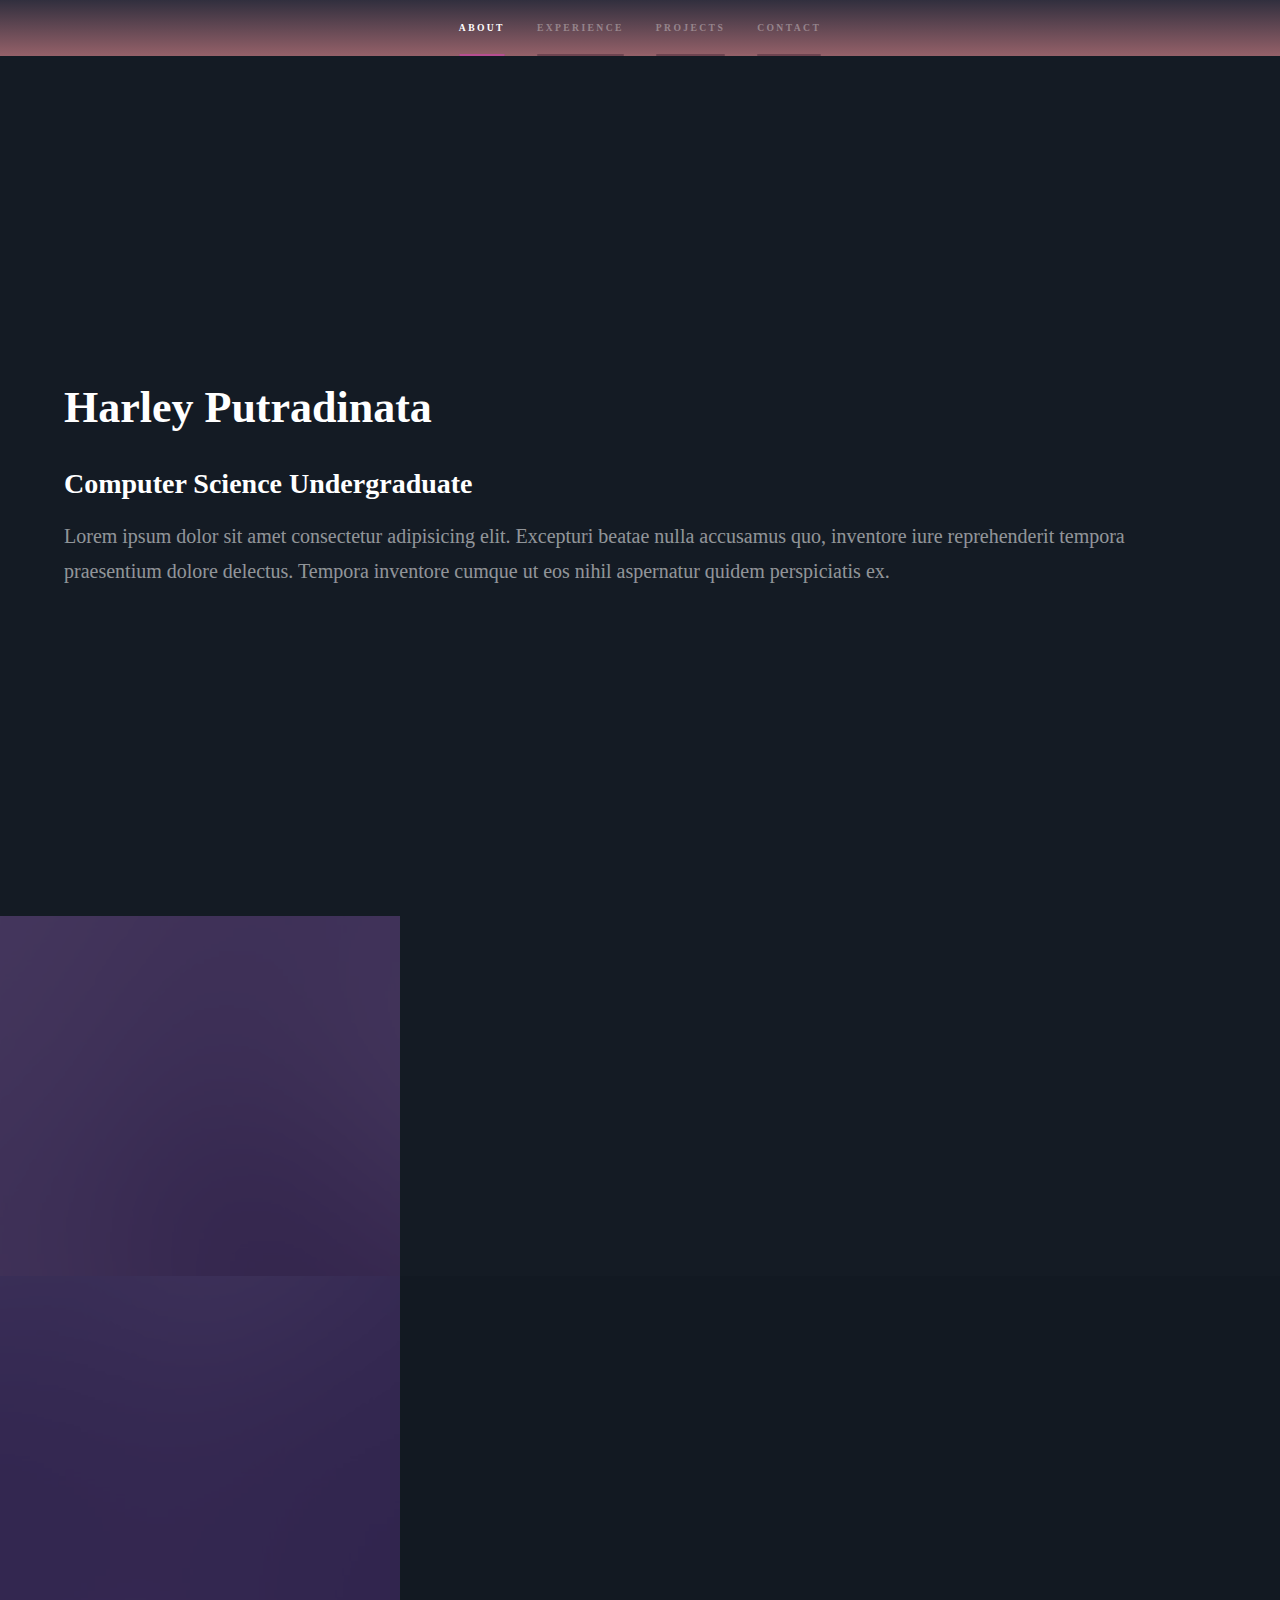
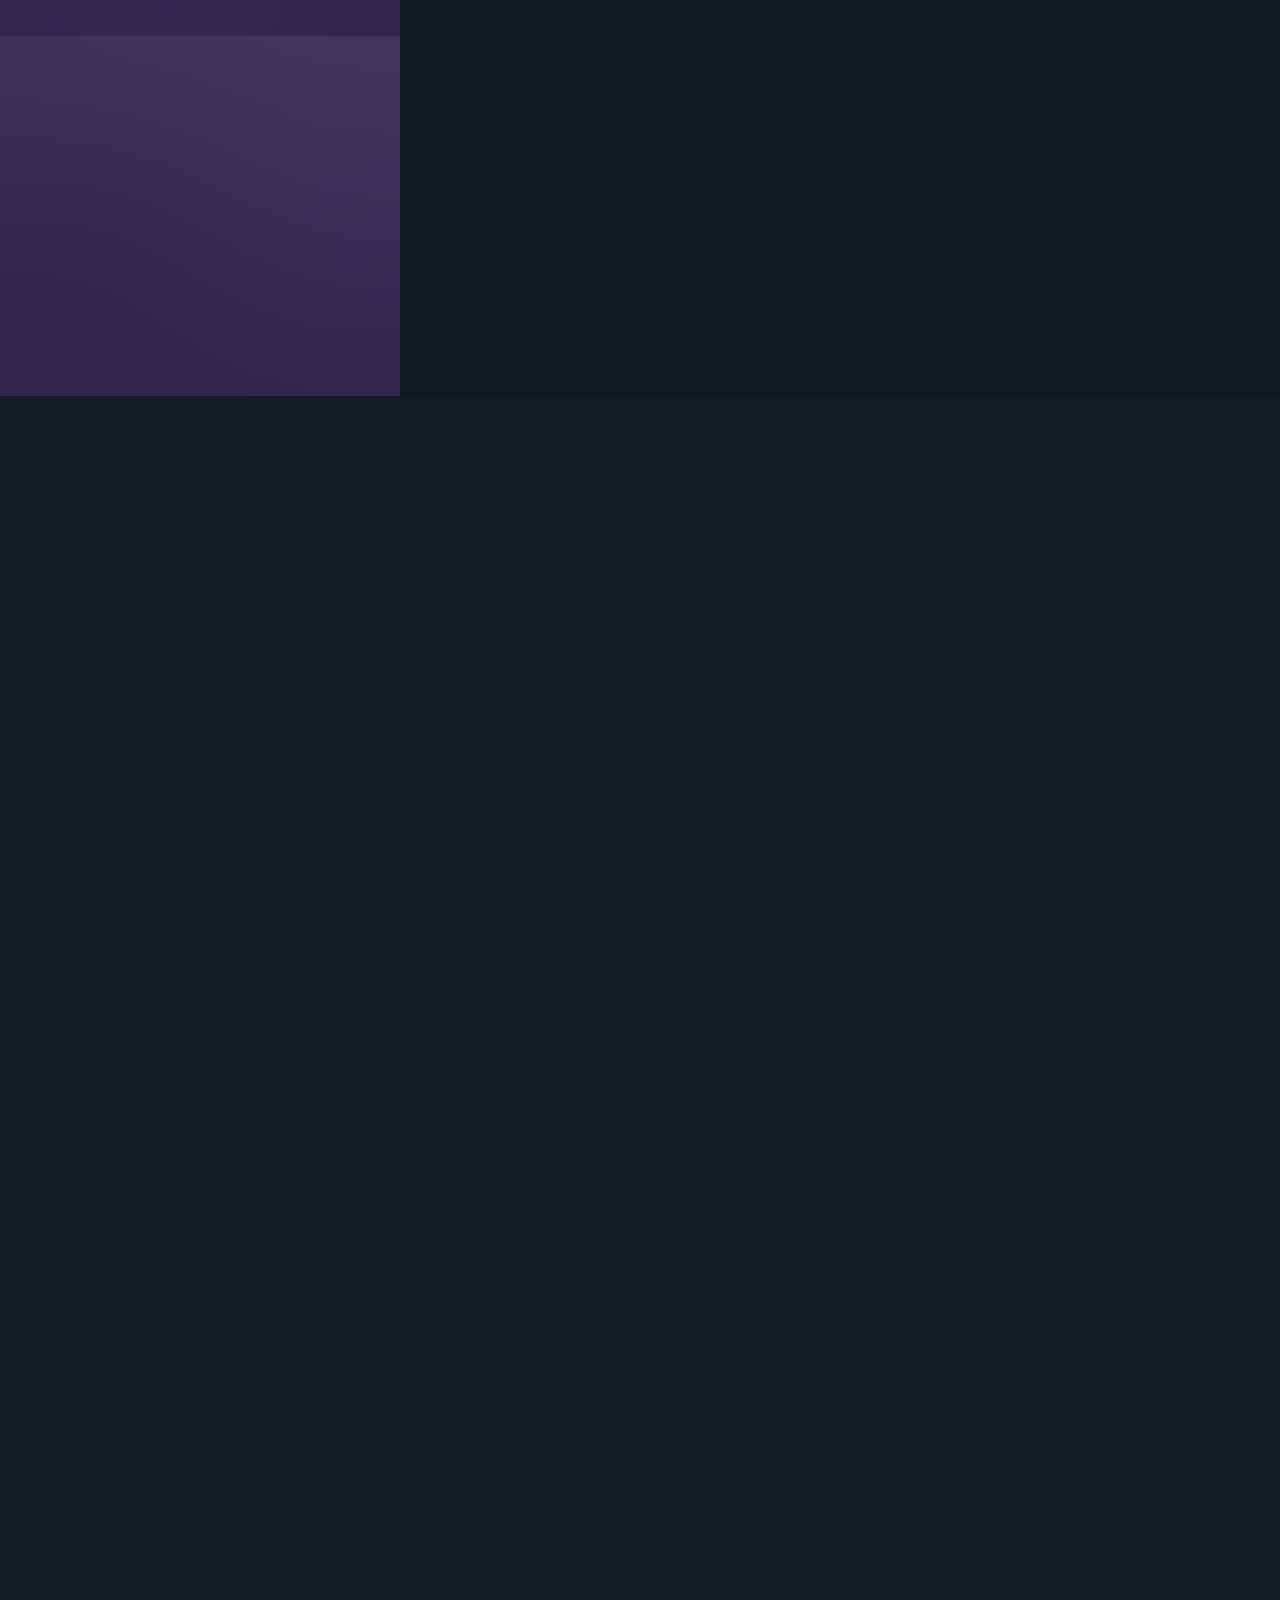
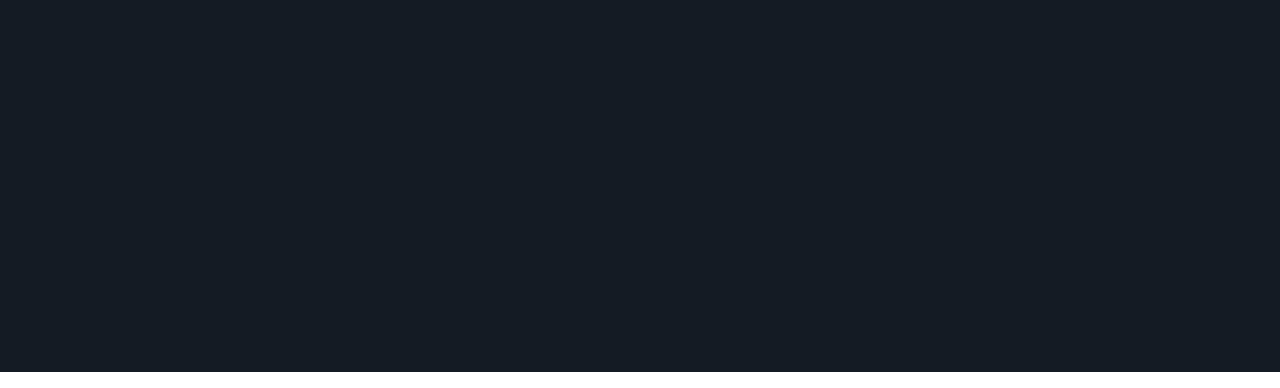
==== commit 62a2fc4d: "Template revamp" ====
--- a/index.html
+++ b/index.html
@@ -6,40 +6,36 @@
 -->
 <html>
 	<head>
-		<title>Hyperspace by HTML5 UP</title>
+		<title>Harley Putradinata</title>
 		<meta charset="utf-8" />
 		<meta name="viewport" content="width=device-width, initial-scale=1, user-scalable=no" />
 		<link rel="stylesheet" href="assets/css/main.css" />
 		<noscript><link rel="stylesheet" href="assets/css/noscript.css" /></noscript>
 	</head>
 	<body class="is-preload">
-
+		<div class="mousemovement"></div>
 		<!-- Sidebar -->
 			<section id="sidebar">
 				<div class="inner">
 					<nav>
 						<ul>
-							<li><a href="#intro">Welcome</a></li>
-							<li><a href="#one">Who we are</a></li>
-							<li><a href="#two">What we do</a></li>
-							<li><a href="#three">Get in touch</a></li>
+							<li><a href="#intro">About</a></li>
+							<li><a href="#one">Experience</a></li>
+							<li><a href="#two">Projects</a></li>
+							<li><a href="#three">Contact</a></li>
 						</ul>
 					</nav>
 				</div>
 			</section>
-
 		<!-- Wrapper -->
 			<div id="wrapper">
-
+				
 				<!-- Intro -->
 					<section id="intro" class="wrapper style1 fullscreen fade-up">
 						<div class="inner">
-							<h1>Hyperspace</h1>
-							<p>Just another fine responsive site template designed by <a href="http://html5up.net">HTML5 UP</a><br />
-							and released for free under the <a href="http://html5up.net/license">Creative Commons</a>.</p>
-							<ul class="actions">
-								<li><a href="#one" class="button scrolly">Learn more</a></li>
-							</ul>
+							<h1>Harley Putradinata</h1>
+							<h2>Computer Science Undergraduate</h2>
+							<p>Lorem ipsum dolor sit amet consectetur adipisicing elit. Excepturi beatae nulla accusamus quo, inventore iure reprehenderit tempora praesentium dolore delectus. Tempora inventore cumque ut eos nihil aspernatur quidem perspiciatis ex.</p>
 						</div>
 					</section>
 
@@ -49,8 +45,8 @@
 							<a href="#" class="image"><img src="images/pic01.jpg" alt="" data-position="center center" /></a>
 							<div class="content">
 								<div class="inner">
-									<h2>Sed ipsum dolor</h2>
-									<p>Phasellus convallis elit id ullamcorper pulvinar. Duis aliquam turpis mauris, eu ultricies erat malesuada quis. Aliquam dapibus.</p>
+									<h2>BeeBook</h2>
+									<p>A web application for a library and bookstore, built using Laravel 10, with a rewards feature included.</p>
 									<ul class="actions">
 										<li><a href="generic.html" class="button">Learn more</a></li>
 									</ul>
@@ -61,8 +57,8 @@
 							<a href="#" class="image"><img src="images/pic02.jpg" alt="" data-position="top center" /></a>
 							<div class="content">
 								<div class="inner">
-									<h2>Feugiat consequat</h2>
-									<p>Phasellus convallis elit id ullamcorper pulvinar. Duis aliquam turpis mauris, eu ultricies erat malesuada quis. Aliquam dapibus.</p>
+									<h2>Leukemia Ensemble Classifier</h2>
+									<p>A machine learning model created using the Python programming language, published for the 9th International Conference on Computer Science and Computational Intelligence.</p>
 									<ul class="actions">
 										<li><a href="generic.html" class="button">Learn more</a></li>
 									</ul>
@@ -73,8 +69,8 @@
 							<a href="#" class="image"><img src="images/pic03.jpg" alt="" data-position="25% 25%" /></a>
 							<div class="content">
 								<div class="inner">
-									<h2>Ultricies aliquam</h2>
-									<p>Phasellus convallis elit id ullamcorper pulvinar. Duis aliquam turpis mauris, eu ultricies erat malesuada quis. Aliquam dapibus.</p>
+									<h2>Learn</h2>
+									<p>A mobile application for a learning and tutoring platform, made for the 2022 Komodo Hacks 1.0 Hackathon. That won 3rd place in the Student Welfare category, and 2nd in popularity.</p>
 									<ul class="actions">
 										<li><a href="generic.html" class="button">Learn more</a></li>
 									</ul>
@@ -86,18 +82,18 @@
 				<!-- Two -->
 					<section id="two" class="wrapper style3 fade-up">
 						<div class="inner">
-							<h2>What we do</h2>
-							<p>Phasellus convallis elit id ullamcorper pulvinar. Duis aliquam turpis mauris, eu ultricies erat malesuada quis. Aliquam dapibus, lacus eget hendrerit bibendum, urna est aliquam sem, sit amet imperdiet est velit quis lorem.</p>
+							<h2>Ongoing Projects</h2>
+							<p>List of my currently ongoing projects, that may or may not reach completion.</p>
 							<div class="features">
 								<section>
 									<span class="icon solid major fa-code"></span>
-									<h3>Lorem ipsum amet</h3>
-									<p>Phasellus convallis elit id ullam corper amet et pulvinar. Duis aliquam turpis mauris, sed ultricies erat dapibus.</p>
+									<h3>Memori</h3>
+									<p>A Cel shaded, Low Poly, First Person Shooter game made using the Unreal Engine 5 game engine.</p>
 								</section>
 								<section>
 									<span class="icon solid major fa-lock"></span>
-									<h3>Aliquam sed nullam</h3>
-									<p>Phasellus convallis elit id ullam corper amet et pulvinar. Duis aliquam turpis mauris, sed ultricies erat dapibus.</p>
+									<h3>SpringRolls Syndicate</h3>
+									<p>A faction mod for the game Starsector, made using Java and Starsector's prioprietary interaction system.</p>
 								</section>
 								<section>
 									<span class="icon solid major fa-cog"></span>
@@ -156,18 +152,12 @@
 								<section>
 									<ul class="contact">
 										<li>
-											<h3>Address</h3>
-											<span>12345 Somewhere Road #654<br />
-											Nashville, TN 00000-0000<br />
-											USA</span>
-										</li>
-										<li>
 											<h3>Email</h3>
-											<a href="#">user@untitled.tld</a>
+											<a href="#">harleyputra778@gmail.com</a>
 										</li>
 										<li>
 											<h3>Phone</h3>
-											<span>(000) 000-0000</span>
+											<span>+62-838-1397-3280</span>
 										</li>
 										<li>
 											<h3>Social</h3>
@@ -187,14 +177,6 @@
 
 			</div>
 
-		<!-- Footer -->
-			<footer id="footer" class="wrapper style1-alt">
-				<div class="inner">
-					<ul class="menu">
-						<li>&copy; Untitled. All rights reserved.</li><li>Design: <a href="http://html5up.net">HTML5 UP</a></li>
-					</ul>
-				</div>
-			</footer>
 
 		<!-- Scripts -->
 			<script src="assets/js/jquery.min.js"></script>
--- a/assets/css/main.css
+++ b/assets/css/main.css
@@ -98,7 +98,7 @@
 	}
 
 	body {
-		background: #312450;
+		background: #00000000;
 	}
 
 		body.is-preload *, body.is-preload *:before, body.is-preload *:after {
@@ -116,7 +116,7 @@
 
 	body, input, select, textarea {
 		color: rgba(255, 255, 255, 0.55);
-		font-family: Arial, Helvetica, sans-serif;
+		font-family: "tw cen mt";
 		font-size: 16.5pt;
 		font-weight: normal;
 		line-height: 1.75;
@@ -2536,27 +2536,27 @@
 			}
 
 				.wrapper.style1 .icon.major:before {
-					color: #5e42a6;
+					color: #229799;
 				}
 
 				.wrapper.style1-alt .icon.major:before {
-					color: #493382;
+					color: #229799;
 				}
 
 				.wrapper.style2 .icon.major:before {
-					color: #5052b5;
+					color: #229799;
 				}
 
 				.wrapper.style2-alt .icon.major:before {
-					color: #3e4094;
+					color: #229799;
 				}
 
 				.wrapper.style3 .icon.major:before {
-					color: #b74e91;
+					color: #229799;
 				}
 
 				.wrapper.style3-alt .icon.major:before {
-					color: #953d75;
+					color: #229799;
 				}
 
 /* Image */
@@ -3236,31 +3236,31 @@
 			}
 
 		.wrapper.alt {
-			background-color: #261c3e;
+			background-color: #141b24;
 		}
 
 		.wrapper.style1 {
-			background-color: #5e42a6;
+			background-color: #141b24;
 		}
 
 		.wrapper.style1-alt {
-			background-color: #493382;
+			background-color: #141b24;
 		}
 
 		.wrapper.style2 {
-			background-color: #5052b5;
+			background-color: #141b24;
 		}
 
 		.wrapper.style2-alt {
-			background-color: #3e4094;
+			background-color: #141b24;
 		}
 
 		.wrapper.style3 {
-			background-color: #b74e91;
+			background-color: #141b24;
 		}
 
 		.wrapper.style3-alt {
-			background-color: #953d75;
+			background-color: #141b24;
 		}
 
 		.wrapper.fullscreen {
@@ -3465,7 +3465,7 @@
 /* Wrapper (main) */
 
 	#sidebar + #wrapper {
-		margin-left: 18em;
+		margin-left: 10em;
 	}
 
 		@media screen and (max-width: 1280px) {
@@ -3492,7 +3492,7 @@
 /* Footer */
 
 	#sidebar + #wrapper + #footer {
-		margin-left: 18em;
+		margin-left: 10em;
 	}
 
 		@media screen and (max-width: 1280px) {
@@ -3524,7 +3524,7 @@
 
 	#sidebar {
 		padding: 2.5em 2.5em 0.5em 2.5em ;
-		background: #312450;
+		background: linear-gradient(to bottom, #312f3e, #956169);;
 		cursor: default;
 		height: 100vh;
 		left: 0;
@@ -3533,7 +3533,7 @@
 		position: fixed;
 		text-align: right;
 		top: 0;
-		width: 18em;
+		width: 10em;
 		z-index: 10000;
 	}
 
@@ -3761,14 +3761,14 @@
 			}
 
 			#sidebar nav a:before {
-				background: #3c2c62;
+				background: #6d4450;
 			}
 
 			#sidebar nav a:after {
-				background-image: -moz-linear-gradient(to right, #5e42a6, #b74e91);
-				background-image: -webkit-linear-gradient(to right, #5e42a6, #b74e91);
-				background-image: -ms-linear-gradient(to right, #5e42a6, #b74e91);
-				background-image: linear-gradient(to right, #5e42a6, #b74e91);
+				background-image: -moz-linear-gradient(to right, #ffd3d3, #ed495c);
+				background-image: -webkit-linear-gradient(to right, #ffd3d3, #ed495c);
+				background-image: -ms-linear-gradient(to right, #ffd3d3, #ed495c);
+				background-image: linear-gradient(to right, #ffd3d3, #ed495c);
 				-moz-transition: max-width 0.2s ease;
 				-webkit-transition: max-width 0.2s ease;
 				-ms-transition: max-width 0.2s ease;
@@ -3874,7 +3874,6 @@
 
 	#intro {
 		background-attachment: fixed;
-		background-image: url("images/intro.svg");
 		background-position: top right;
 		background-repeat: no-repeat;
 		background-size: 100% 100%;
@@ -3906,4 +3905,19 @@
 				background-attachment: scroll;
 			}
 
-		}+		}
+
+/* MouseMovement */
+	.mousemovement{
+		position: fixed;
+		top: 0;
+		left: 0;
+		width: 100vw;
+		height: 100vh;
+		background-color: transparent;
+		z-index: 9999;
+		background-image: radial-gradient(
+			600px at var(--x) var(--y), rgba(231,115,100,0.05), rgba(165, 90, 82, 0.05),transparent 80%
+		);
+	}
+
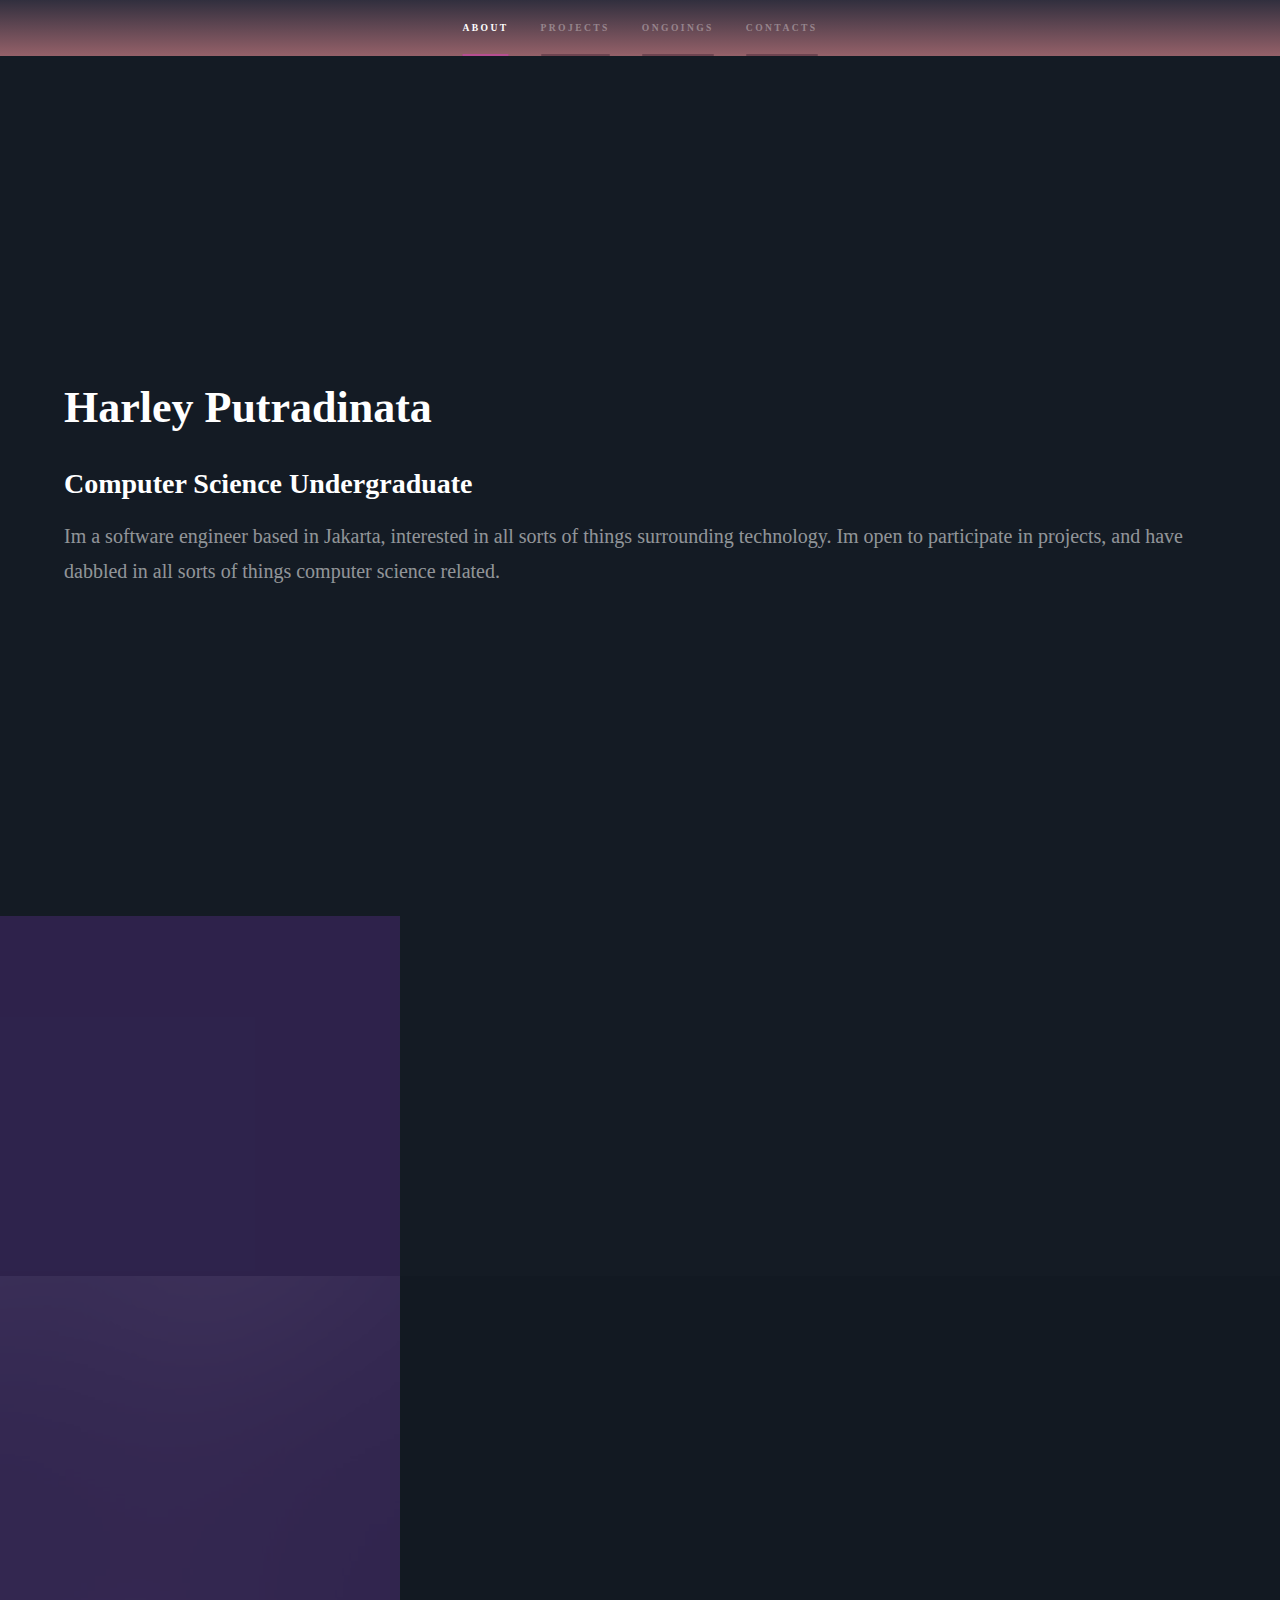
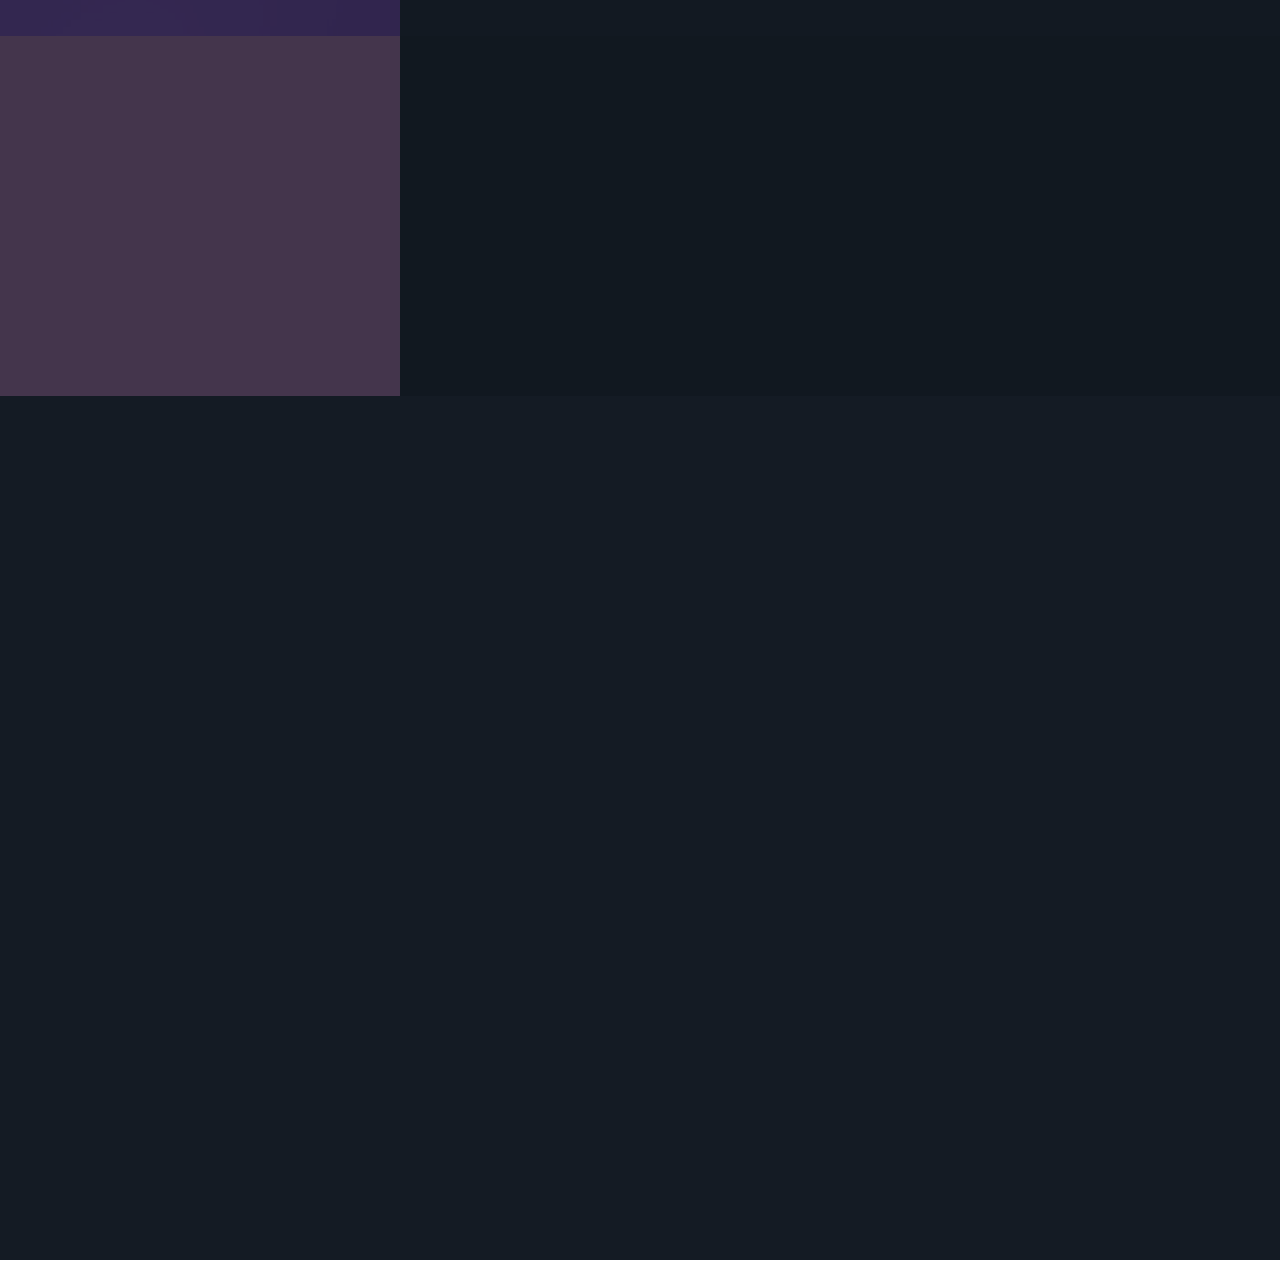
==== commit 0bd4b542: "Memori Update" ====
--- a/index.html
+++ b/index.html
@@ -13,66 +13,66 @@
 		<noscript><link rel="stylesheet" href="assets/css/noscript.css" /></noscript>
 	</head>
 	<body class="is-preload">
-		<div class="mousemovement"></div>
+		
 		<!-- Sidebar -->
 			<section id="sidebar">
 				<div class="inner">
 					<nav>
 						<ul>
 							<li><a href="#intro">About</a></li>
-							<li><a href="#one">Experience</a></li>
-							<li><a href="#two">Projects</a></li>
-							<li><a href="#three">Contact</a></li>
+							<li><a href="#one">Projects</a></li>
+							<li><a href="#two">Ongoings</a></li>
+							<li><a href="#three">Contacts</a></li>
 						</ul>
 					</nav>
 				</div>
 			</section>
 		<!-- Wrapper -->
 			<div id="wrapper">
-				
+				<div class="mousemovement"></div>
 				<!-- Intro -->
 					<section id="intro" class="wrapper style1 fullscreen fade-up">
 						<div class="inner">
 							<h1>Harley Putradinata</h1>
 							<h2>Computer Science Undergraduate</h2>
-							<p>Lorem ipsum dolor sit amet consectetur adipisicing elit. Excepturi beatae nulla accusamus quo, inventore iure reprehenderit tempora praesentium dolore delectus. Tempora inventore cumque ut eos nihil aspernatur quidem perspiciatis ex.</p>
+							<p>Im a software engineer based in Jakarta, interested in all sorts of things surrounding technology. Im open to participate in projects, and have dabbled in all sorts of things computer science related.</p>
 						</div>
 					</section>
 
 				<!-- One -->
 					<section id="one" class="wrapper style2 spotlights">
 						<section>
-							<a href="#" class="image"><img src="images/pic01.jpg" alt="" data-position="center center" /></a>
+							<a class="image" style="background-size: contain;"><img src="images/BeebookLogo.png" alt="" style="overflow:none;"/></a>
 							<div class="content">
 								<div class="inner">
 									<h2>BeeBook</h2>
 									<p>A web application for a library and bookstore, built using Laravel 10, with a rewards feature included.</p>
 									<ul class="actions">
-										<li><a href="generic.html" class="button">Learn more</a></li>
+										<li><a href="Beebook.html" class="button">Learn more</a></li>
 									</ul>
 								</div>
 							</div>
 						</section>
 						<section>
-							<a href="#" class="image"><img src="images/pic02.jpg" alt="" data-position="top center" /></a>
+							<a class="image"><img src="images/pic02.jpg" alt="" data-position="top center" /></a>
 							<div class="content">
 								<div class="inner">
 									<h2>Leukemia Ensemble Classifier</h2>
 									<p>A machine learning model created using the Python programming language, published for the 9th International Conference on Computer Science and Computational Intelligence.</p>
 									<ul class="actions">
-										<li><a href="generic.html" class="button">Learn more</a></li>
+										<li><a href="EnsembleClassifier.html" class="button">Learn more</a></li>
 									</ul>
 								</div>
 							</div>
 						</section>
 						<section>
-							<a href="#" class="image"><img src="images/pic03.jpg" alt="" data-position="25% 25%" /></a>
+							<a class="image" style="background-color: #ffe033;box-shadow: inset 0 0 0 1000px rgba(0,0,0,.05);"><img src="images/Learnlogo.png" alt="" data-position="25% 25%" /></a>
 							<div class="content">
 								<div class="inner">
 									<h2>Learn</h2>
 									<p>A mobile application for a learning and tutoring platform, made for the 2022 Komodo Hacks 1.0 Hackathon. That won 3rd place in the Student Welfare category, and 2nd in popularity.</p>
 									<ul class="actions">
-										<li><a href="generic.html" class="button">Learn more</a></li>
+										<li><a href="Learn.html" class="button">Learn more</a></li>
 									</ul>
 								</div>
 							</div>
@@ -86,16 +86,20 @@
 							<p>List of my currently ongoing projects, that may or may not reach completion.</p>
 							<div class="features">
 								<section>
-									<span class="icon solid major fa-code"></span>
-									<h3>Memori</h3>
-									<p>A Cel shaded, Low Poly, First Person Shooter game made using the Unreal Engine 5 game engine.</p>
+									<a href="Memori.html">
+										<span class="icon"><img src="images/UnrealLogo.png" style="height: 3.75rem;width: 3rem;"></span>
+										<h3>Memori</h3>
+										<p>A Cel shaded, Low Poly, First Person Shooter game made using the Unreal Engine 5 game engine.</p>
+									</a>
 								</section>
 								<section>
-									<span class="icon solid major fa-lock"></span>
-									<h3>SpringRolls Syndicate</h3>
-									<p>A faction mod for the game Starsector, made using Java and Starsector's prioprietary interaction system.</p>
+									<a href="Memori.html">
+										<span class="icon"><img src="images/starsector_107.ico" style="height: 3rem;width: 3rem;"></span>
+										<h3>SpringRolls Syndicate</h3>
+										<p>A faction mod for the game Starsector, made using Java and Starsector's prioprietary interaction system.</p>
+									</a>
 								</section>
-								<section>
+								<!-- <section>
 									<span class="icon solid major fa-cog"></span>
 									<h3>Sed erat ullam corper</h3>
 									<p>Phasellus convallis elit id ullam corper amet et pulvinar. Duis aliquam turpis mauris, sed ultricies erat dapibus.</p>
@@ -114,22 +118,18 @@
 									<span class="icon major fa-gem"></span>
 									<h3>Aliquam urna dapibus</h3>
 									<p>Phasellus convallis elit id ullam corper amet et pulvinar. Duis aliquam turpis mauris, sed ultricies erat dapibus.</p>
-								</section>
+								</section> -->
 							</div>
-							<ul class="actions">
-								<li><a href="generic.html" class="button">Learn more</a></li>
-							</ul>
 						</div>
 					</section>
 
 				<!-- Three -->
 					<section id="three" class="wrapper style1 fade-up">
 						<div class="inner">
-							<h2>Get in touch</h2>
-							<p>Phasellus convallis elit id ullamcorper pulvinar. Duis aliquam turpis mauris, eu ultricies erat malesuada quis. Aliquam dapibus, lacus eget hendrerit bibendum, urna est aliquam sem, sit amet imperdiet est velit quis lorem.</p>
-							<div class="split style1">
-								<section>
-									<form method="post" action="#">
+							<section>
+								<h2>Get in touch</h2>
+								<div class="split style1">
+									<!-- <form method="post" action="#">
 										<div class="fields">
 											<div class="field half">
 												<label for="name">Name</label>
@@ -147,13 +147,13 @@
 										<ul class="actions">
 											<li><a href="" class="button submit">Send Message</a></li>
 										</ul>
-									</form>
+									</form> -->
 								</section>
 								<section>
 									<ul class="contact">
 										<li>
 											<h3>Email</h3>
-											<a href="#">harleyputra778@gmail.com</a>
+											<a>harleyputra778@gmail.com</a>
 										</li>
 										<li>
 											<h3>Phone</h3>
@@ -162,11 +162,9 @@
 										<li>
 											<h3>Social</h3>
 											<ul class="icons">
-												<li><a href="#" class="icon brands fa-twitter"><span class="label">Twitter</span></a></li>
-												<li><a href="#" class="icon brands fa-facebook-f"><span class="label">Facebook</span></a></li>
-												<li><a href="#" class="icon brands fa-github"><span class="label">GitHub</span></a></li>
+												<li><a href="https://github.com/HarleyPutra" class="icon brands fa-github"><span class="label">GitHub</span></a></li>
 												<li><a href="#" class="icon brands fa-instagram"><span class="label">Instagram</span></a></li>
-												<li><a href="#" class="icon brands fa-linkedin-in"><span class="label">LinkedIn</span></a></li>
+												<li><a href="https://www.linkedin.com/in/harley-putradinata-8b63842b7/" class="icon brands fa-linkedin-in"><span class="label">LinkedIn</span></a></li>
 											</ul>
 										</li>
 									</ul>
@@ -174,7 +172,6 @@
 							</div>
 						</div>
 					</section>
-
 			</div>
 
 
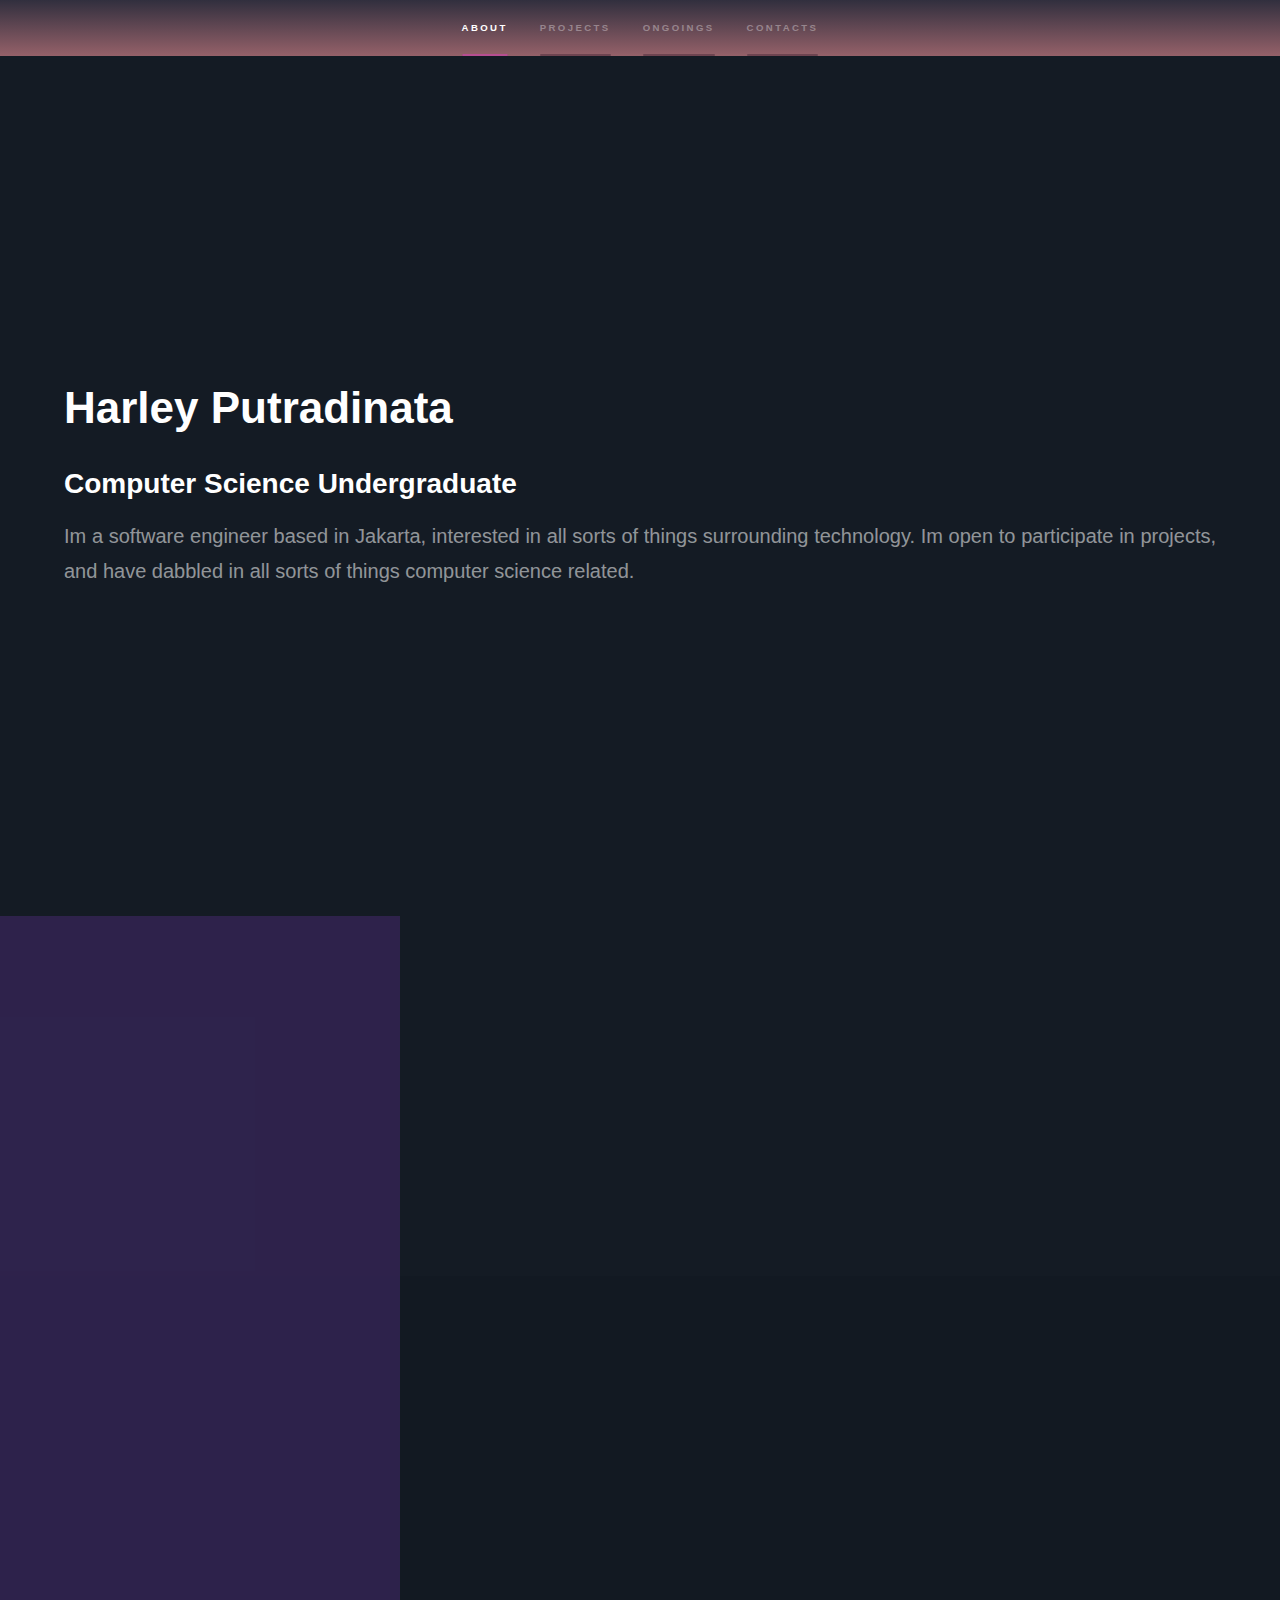
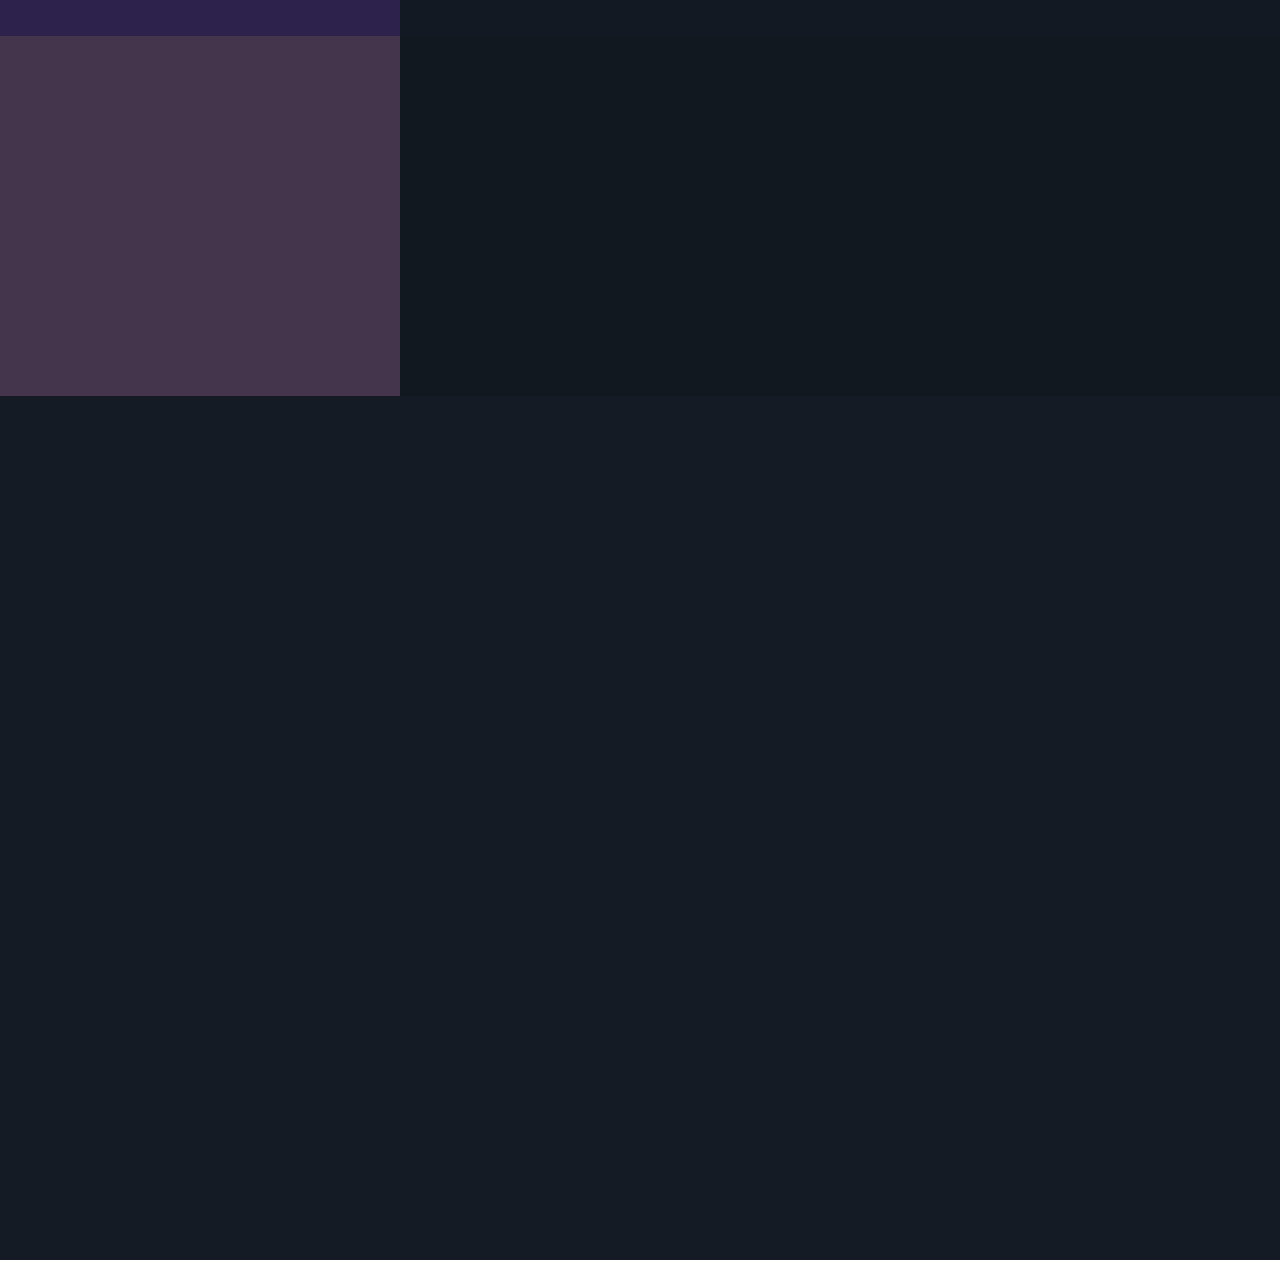
==== commit 7627b5bf: "Added starGen, Cleaned up all" ====
--- a/index.html
+++ b/index.html
@@ -10,6 +10,9 @@
 		<meta charset="utf-8" />
 		<meta name="viewport" content="width=device-width, initial-scale=1, user-scalable=no" />
 		<link rel="stylesheet" href="assets/css/main.css" />
+		<script src="https://cdnjs.cloudflare.com/ajax/libs/jquery/2.1.3/jquery.min.js"></script>
+		<script src="https://cdnjs.cloudflare.com/ajax/libs/stats.js/11/Stats.min.js"></script>
+		<script src="https://cdnjs.cloudflare.com/ajax/libs/three.js/70/three.min.js"></script>
 		<noscript><link rel="stylesheet" href="assets/css/noscript.css" /></noscript>
 	</head>
 	<body class="is-preload">
@@ -29,6 +32,7 @@
 			</section>
 		<!-- Wrapper -->
 			<div id="wrapper">
+				<div id="starfield-container"></div>
 				<div class="mousemovement"></div>
 				<!-- Intro -->
 					<section id="intro" class="wrapper style1 fullscreen fade-up">
@@ -54,7 +58,7 @@
 							</div>
 						</section>
 						<section>
-							<a class="image"><img src="images/pic02.jpg" alt="" data-position="top center" /></a>
+							<a class="image"><img src="images/iccsci.png" data-position="top center" /></a>
 							<div class="content">
 								<div class="inner">
 									<h2>Leukemia Ensemble Classifier</h2>
@@ -87,38 +91,18 @@
 							<div class="features">
 								<section>
 									<a href="Memori.html">
-										<span class="icon"><img src="images/UnrealLogo.png" style="height: 3.75rem;width: 3rem;"></span>
+										<span class="icon"><img src="images/UnrealLogo.png" style="height: 3.6rem;width: 3rem;"></span>
 										<h3>Memori</h3>
 										<p>A Cel shaded, Low Poly, First Person Shooter game made using the Unreal Engine 5 game engine.</p>
 									</a>
 								</section>
 								<section>
-									<a href="Memori.html">
+									<a href="SpringSyn.html">
 										<span class="icon"><img src="images/starsector_107.ico" style="height: 3rem;width: 3rem;"></span>
 										<h3>SpringRolls Syndicate</h3>
 										<p>A faction mod for the game Starsector, made using Java and Starsector's prioprietary interaction system.</p>
 									</a>
 								</section>
-								<!-- <section>
-									<span class="icon solid major fa-cog"></span>
-									<h3>Sed erat ullam corper</h3>
-									<p>Phasellus convallis elit id ullam corper amet et pulvinar. Duis aliquam turpis mauris, sed ultricies erat dapibus.</p>
-								</section>
-								<section>
-									<span class="icon solid major fa-desktop"></span>
-									<h3>Veroeros quis lorem</h3>
-									<p>Phasellus convallis elit id ullam corper amet et pulvinar. Duis aliquam turpis mauris, sed ultricies erat dapibus.</p>
-								</section>
-								<section>
-									<span class="icon solid major fa-link"></span>
-									<h3>Urna quis bibendum</h3>
-									<p>Phasellus convallis elit id ullam corper amet et pulvinar. Duis aliquam turpis mauris, sed ultricies erat dapibus.</p>
-								</section>
-								<section>
-									<span class="icon major fa-gem"></span>
-									<h3>Aliquam urna dapibus</h3>
-									<p>Phasellus convallis elit id ullam corper amet et pulvinar. Duis aliquam turpis mauris, sed ultricies erat dapibus.</p>
-								</section> -->
 							</div>
 						</div>
 					</section>
@@ -129,25 +113,6 @@
 							<section>
 								<h2>Get in touch</h2>
 								<div class="split style1">
-									<!-- <form method="post" action="#">
-										<div class="fields">
-											<div class="field half">
-												<label for="name">Name</label>
-												<input type="text" name="name" id="name" />
-											</div>
-											<div class="field half">
-												<label for="email">Email</label>
-												<input type="text" name="email" id="email" />
-											</div>
-											<div class="field">
-												<label for="message">Message</label>
-												<textarea name="message" id="message" rows="5"></textarea>
-											</div>
-										</div>
-										<ul class="actions">
-											<li><a href="" class="button submit">Send Message</a></li>
-										</ul>
-									</form> -->
 								</section>
 								<section>
 									<ul class="contact">
@@ -183,6 +148,7 @@
 			<script src="assets/js/breakpoints.min.js"></script>
 			<script src="assets/js/util.js"></script>
 			<script src="assets/js/main.js"></script>
+			<script src="assets/js/stars.js"></script>
 
 	</body>
 </html>--- a/assets/css/main.css
+++ b/assets/css/main.css
@@ -1,4 +1,5 @@
 @import url(fontawesome-all.min.css);
+@import url('https://fonts.cdnfonts.com/css/tw-cen-mt');
 
 /*
 	Hyperspace by HTML5 UP
@@ -116,7 +117,7 @@
 
 	body, input, select, textarea {
 		color: rgba(255, 255, 255, 0.55);
-		font-family: "tw cen mt";
+		font-family: 'Tw cen MT', sans-serif;
 		font-size: 16.5pt;
 		font-weight: normal;
 		line-height: 1.75;
@@ -3236,31 +3237,31 @@
 			}
 
 		.wrapper.alt {
-			background-color: #141b24;
+			background-color: rgba(20, 27, 36, 1);
 		}
 
 		.wrapper.style1 {
-			background-color: #141b24;
+			background-color: rgba(20, 27, 36, 1);
 		}
 
 		.wrapper.style1-alt {
-			background-color: #141b24;
+			background-color: rgba(20, 27, 36, 1);
 		}
 
 		.wrapper.style2 {
-			background-color: #141b24;
+			background-color: rgba(20, 27, 36, 1);
 		}
 
 		.wrapper.style2-alt {
-			background-color: #141b24;
+			background-color: rgba(20, 27, 36, 1);
 		}
 
 		.wrapper.style3 {
-			background-color: #141b24;
+			background-color: rgba(20, 27, 36, 1);
 		}
 
 		.wrapper.style3-alt {
-			background-color: #141b24;
+			background-color: rgba(20, 27, 36, 1);
 		}
 
 		.wrapper.fullscreen {
@@ -3908,16 +3909,65 @@
 		}
 
 /* MouseMovement */
-	.mousemovement{
+.mousemovement {
+	position: fixed;
+	top: 0;
+	left: 0;
+	width: 100vw;
+	height: 100vh;
+	background-color: transparent;
+	z-index: 1; /* Make sure this is lower than interactive elements like buttons */
+	pointer-events: none; /* This ensures the flashlight doesn’t block button interactions */
+  }
+  
+  .mousemovement::before {
+	content: '';
+	position: absolute;
+	top: 0;
+	left: 0;
+	width: 100vw;
+	height: 100vh;
+	background-image: radial-gradient(
+	  600px at var(--x) var(--y), 
+	  rgba(231, 115, 100, 0.05), 
+	  rgba(165, 90, 82, 0.05), 
+	  transparent 80%
+	);
+	pointer-events: none; /* Ensure this doesn't block interactions */
+  }
+
+/* Button Z */
+	.button, .ul, .li{
+		position: relative;
+		z-index: 2 !important;
+	}
+
+/* Items */
+
+	#item-description {
+		text-align: justify;
+	}
+
+	#BeebookRewards{
+		width: 1244px;
+	}
+
+	p{
+		text-align: justify;
+	}
+
+	#starfield-container {
 		position: fixed;
 		top: 0;
 		left: 0;
-		width: 100vw;
-		height: 100vh;
-		background-color: transparent;
-		z-index: 9999;
-		background-image: radial-gradient(
-			600px at var(--x) var(--y), rgba(231,115,100,0.05), rgba(165, 90, 82, 0.05),transparent 80%
-		);
-	}
-
+		width: 100%;
+		height: 100%;
+		z-index: 2; /* Ensure it is in the background */
+		pointer-events: none; /* Prevent interaction blocking */
+	}
+	
+	body {
+		overflow: auto; /* Ensure body can scroll */
+	}
+	
+	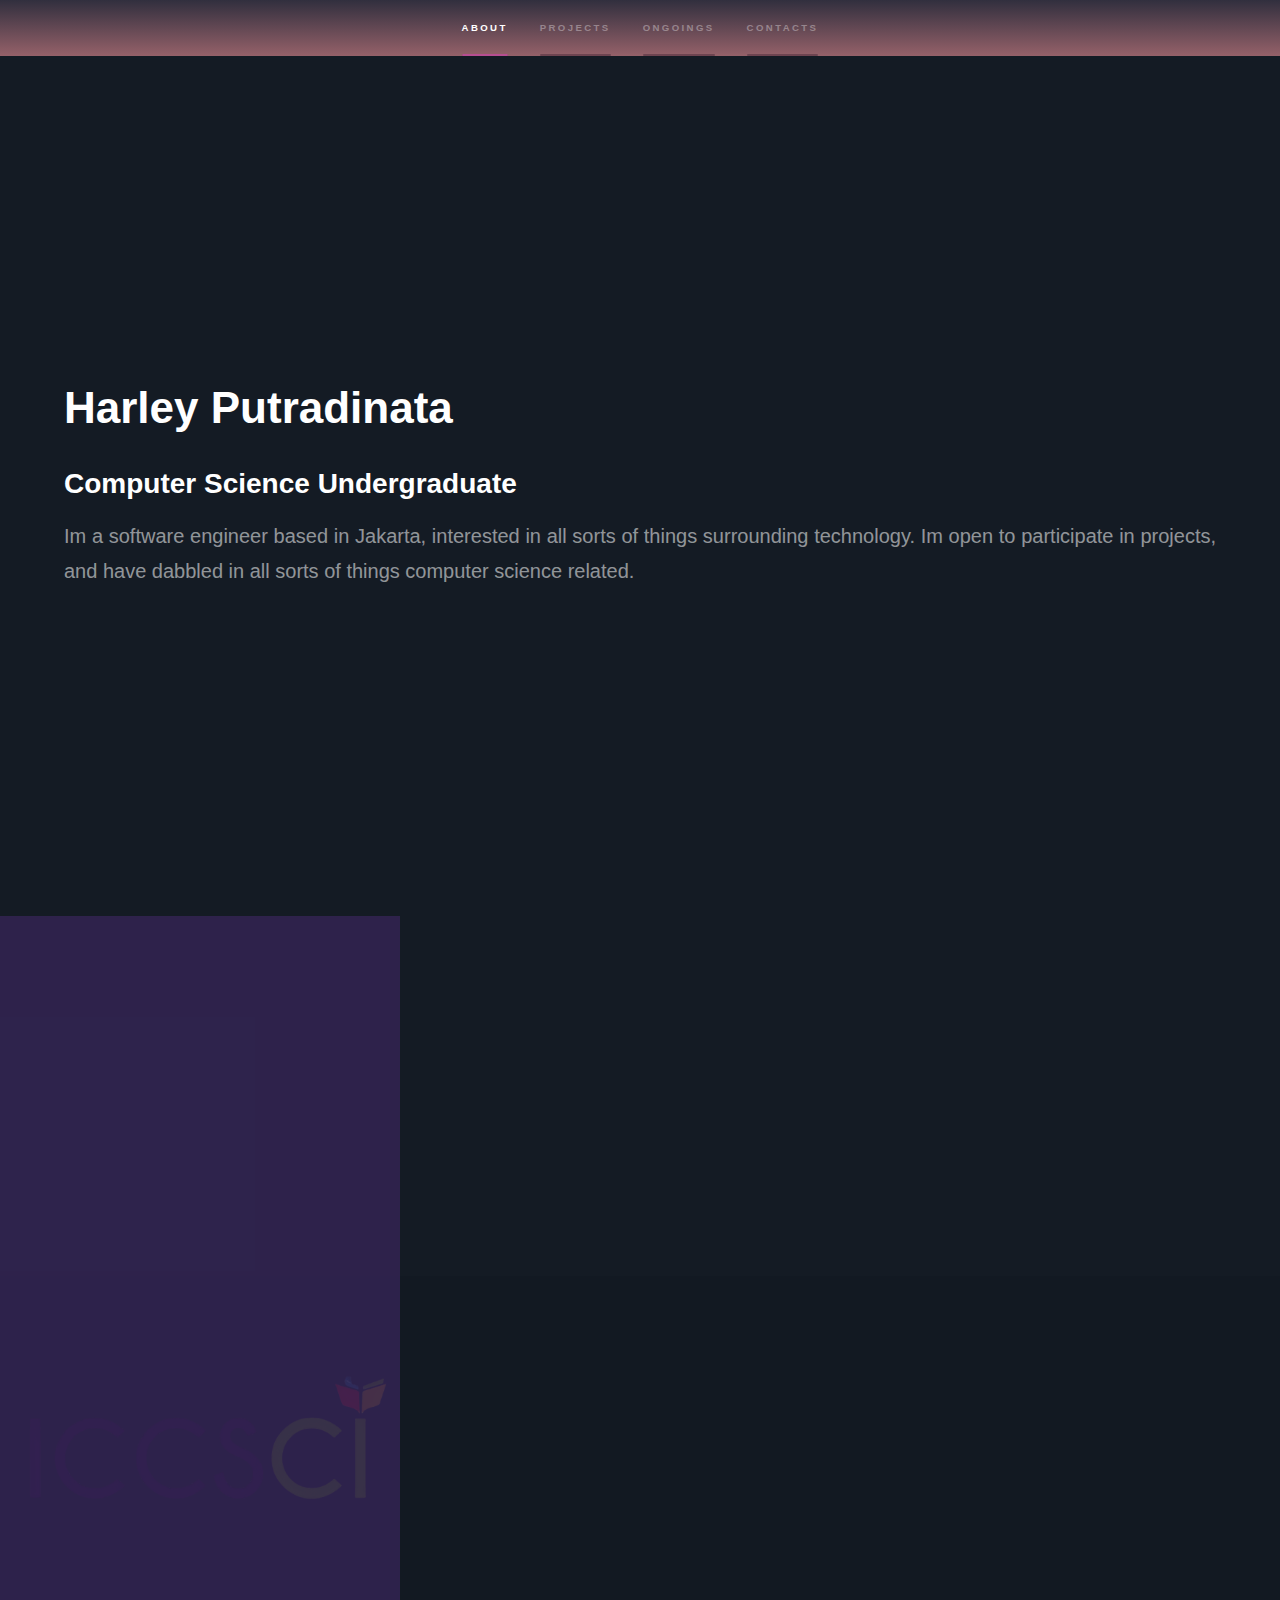
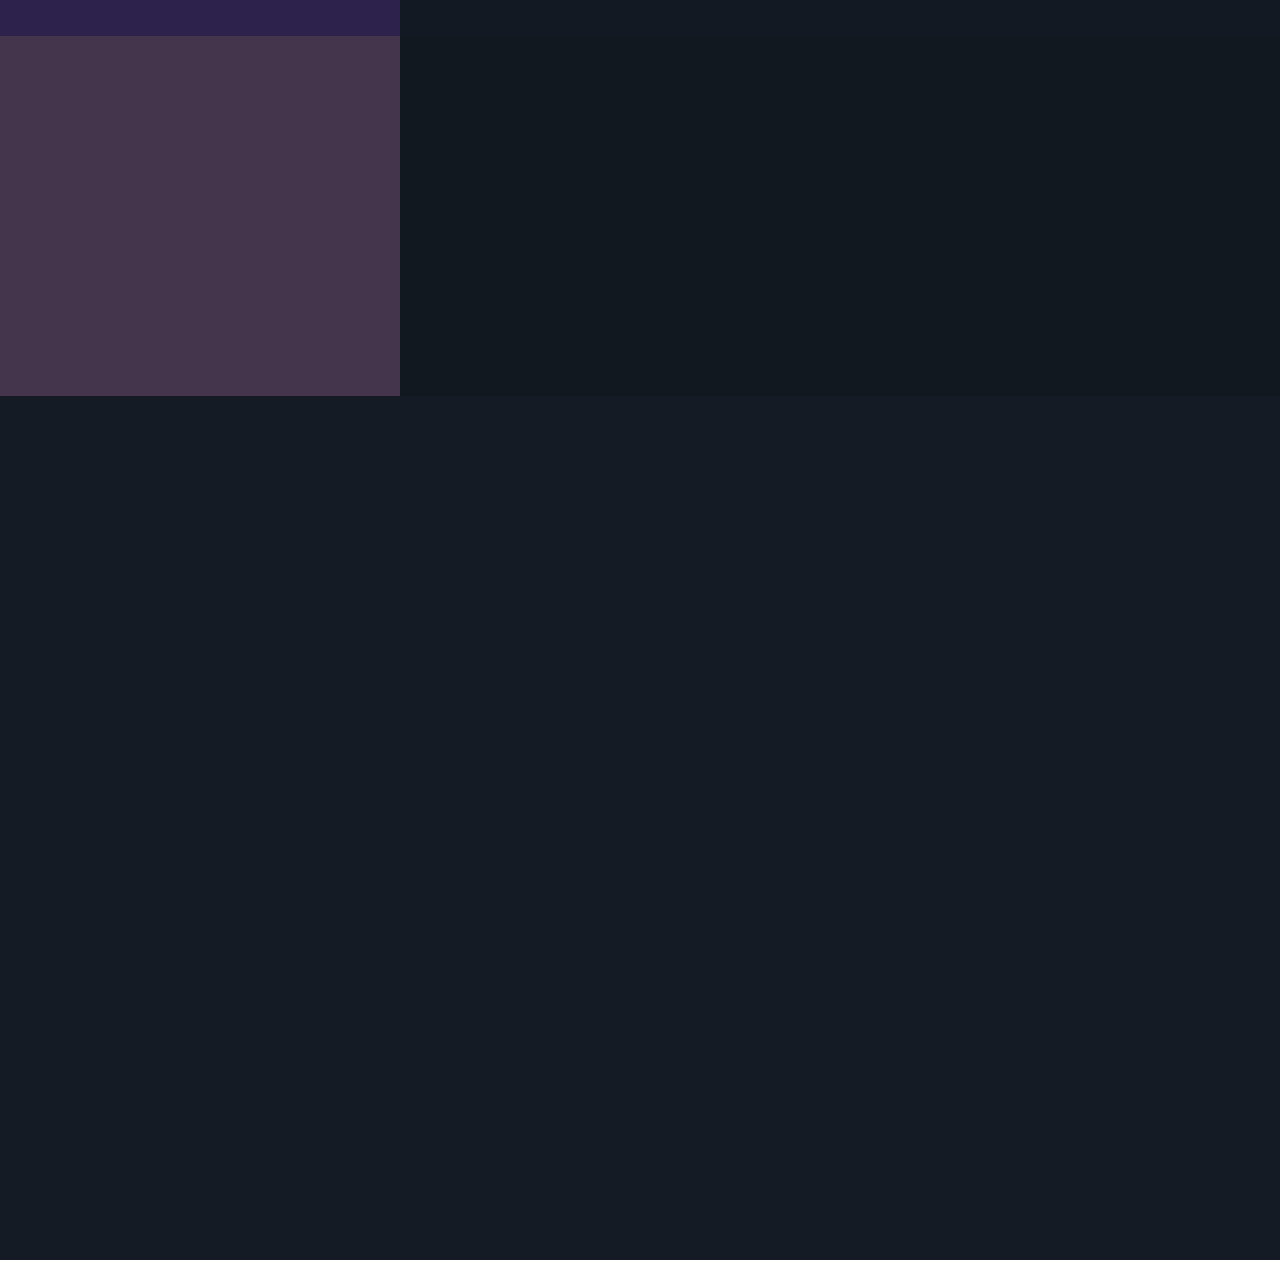
==== commit d1975f09: "Update index.html" ====
--- a/index.html
+++ b/index.html
@@ -58,7 +58,7 @@
 							</div>
 						</section>
 						<section>
-							<a class="image"><img src="images/iccsci.png" data-position="top center" /></a>
+							<a class="image"><img src="images/ICCSCI.png" data-position="top center" /></a>
 							<div class="content">
 								<div class="inner">
 									<h2>Leukemia Ensemble Classifier</h2>
